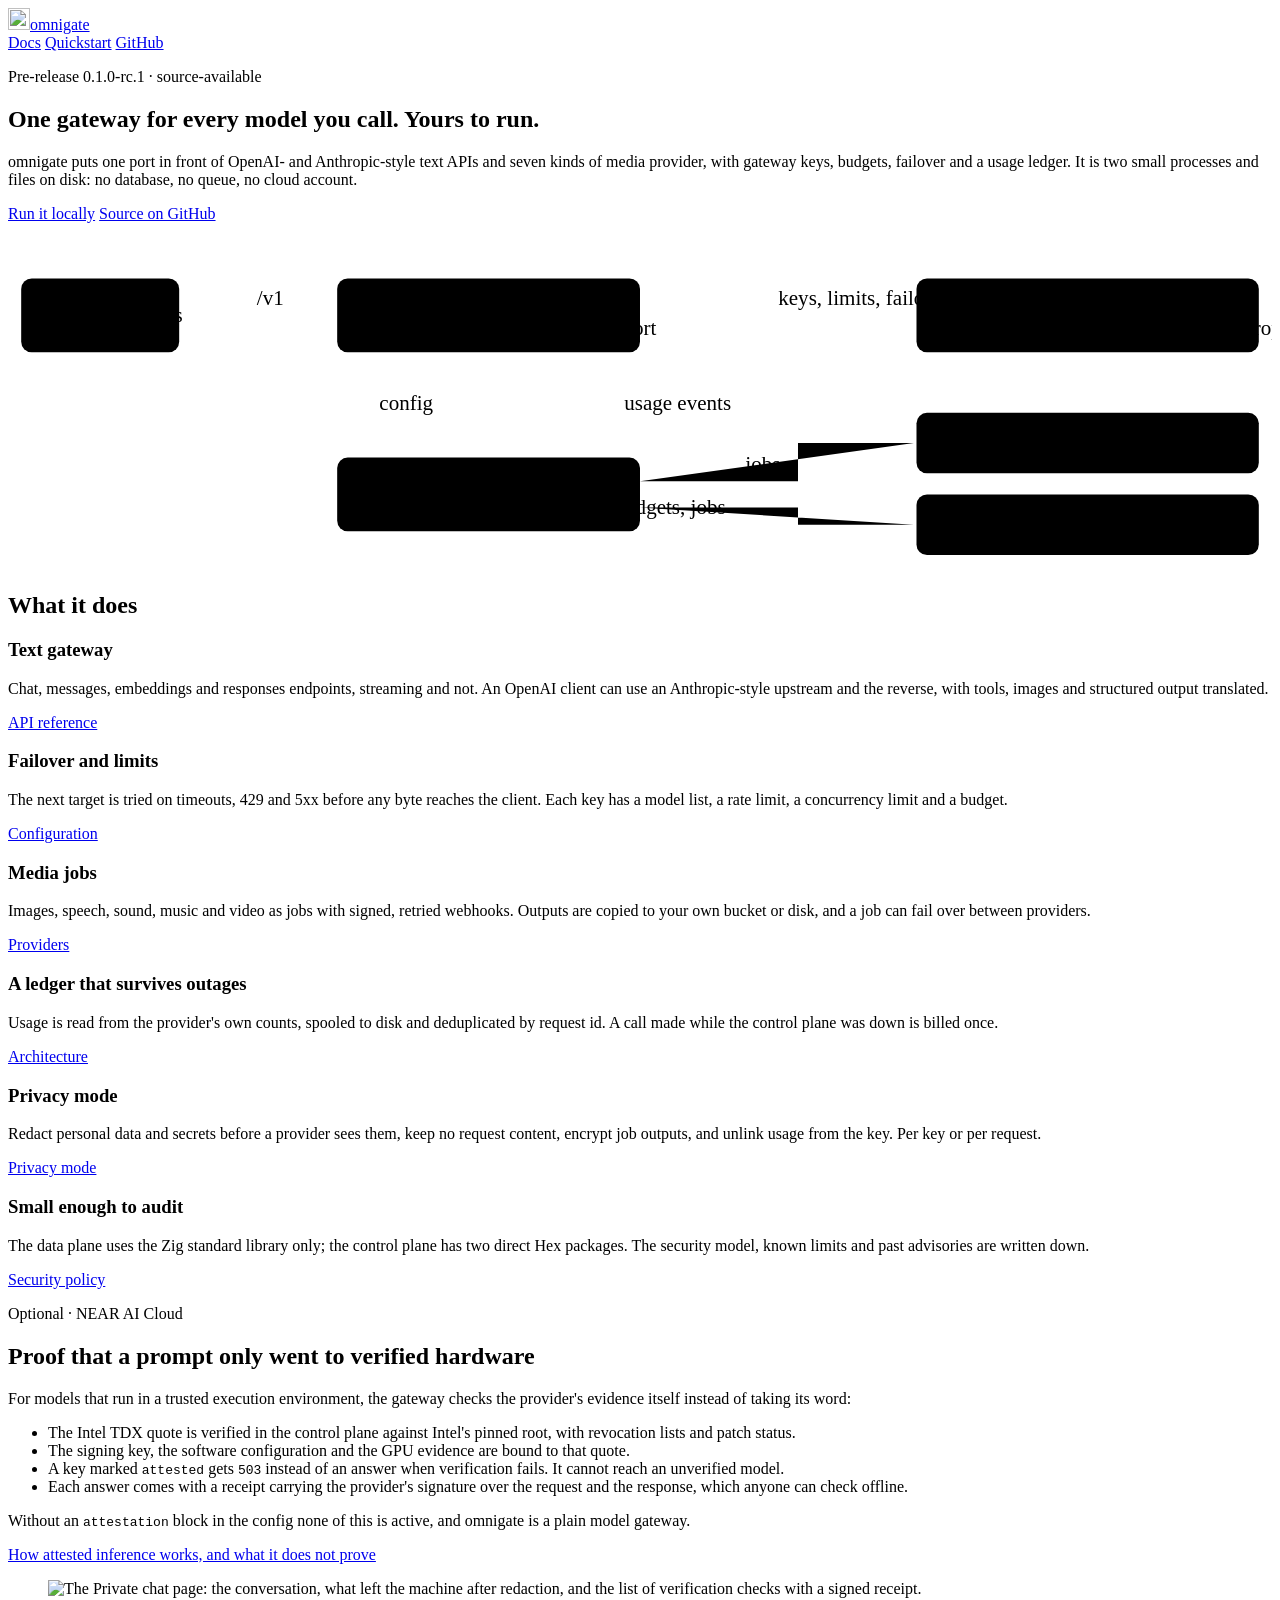
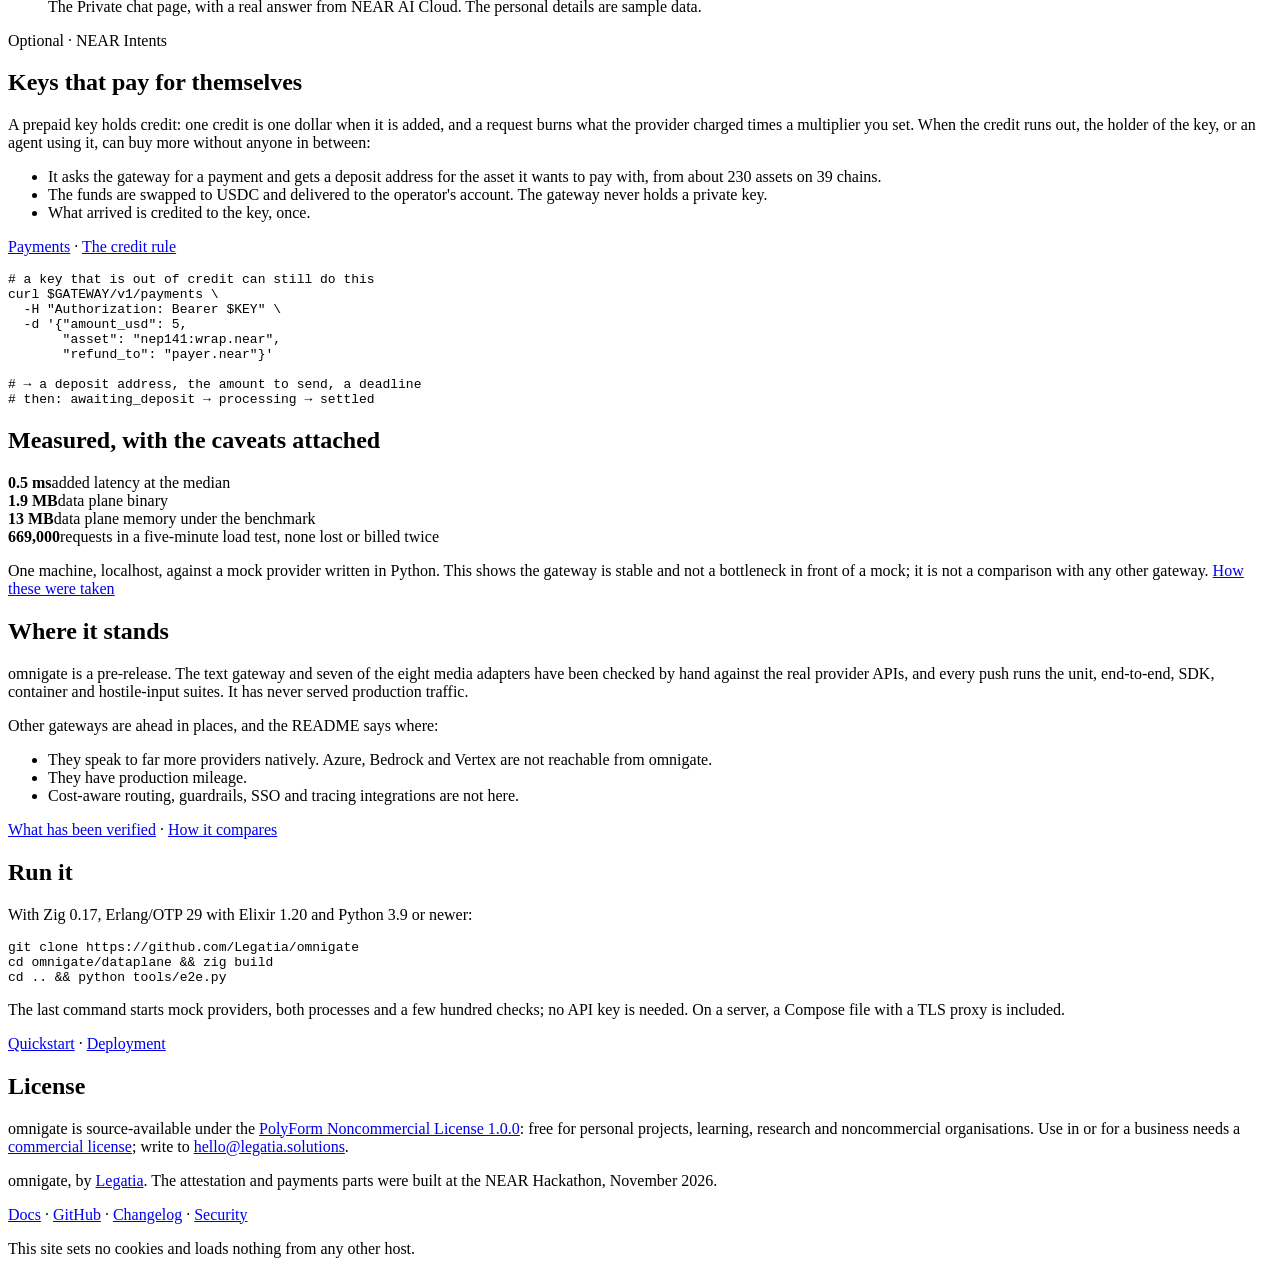
==== site/src/index.html @ c45d461e "A static site: landing page plus the documentation site/build.py renders the Markdown in docs/ to st" ====
<!doctype html>
<html lang="en">
<head>
<meta charset="utf-8">
<meta name="viewport" content="width=device-width, initial-scale=1">
<title>omnigate · a self-hosted AI gateway</title>
<meta name="description" content="A self-hostable AI gateway in two small processes: one port for OpenAI- and Anthropic-style APIs and media jobs, with keys, budgets, failover and a usage ledger. Optional attested private inference and crypto top-ups.">
<meta property="og:title" content="omnigate · a self-hosted AI gateway">
<meta property="og:description" content="One port for text and media models, with keys, budgets, failover and a usage ledger. Optional: proof that a prompt only went to verified hardware.">
<meta property="og:type" content="website">
<link rel="icon" href="/assets/icon.svg" type="image/svg+xml">
<link rel="stylesheet" href="/assets/style.css">
</head>
<body class="landing">
<header class="top">
  <div class="bar">
    <a class="brand" href="/"><img src="/assets/icon.svg" alt="" width="22" height="22">omnigate</a>
    <nav>
      <a href="/docs/">Docs</a>
      <a href="/docs/quickstart/">Quickstart</a>
      <a href="https://github.com/Legatia/omnigate">GitHub</a>
    </nav>
  </div>
</header>

<main>
<section class="hero wrap">
  <p class="pill">Pre-release 0.1.0-rc.1 · source-available</p>
  <h1>One gateway for every model you call. Yours to run.</h1>
  <p class="lead">omnigate puts one port in front of OpenAI- and Anthropic-style text APIs and seven kinds of media provider, with gateway keys, budgets, failover and a usage ledger. It is two small processes and files on disk: no database, no queue, no cloud account.</p>
  <p class="actions">
    <a class="button primary" href="/docs/quickstart/">Run it locally</a>
    <a class="button" href="https://github.com/Legatia/omnigate">Source on GitHub</a>
  </p>
<svg class="diagram" viewBox="0 0 960 250" role="img" aria-label="Applications call the data plane, which calls the text providers. The control plane gives it configuration, receives usage events, runs media jobs and stores their outputs.">
    <defs><marker id="arrow" viewBox="0 0 10 10" refX="9" refY="5" markerWidth="7" markerHeight="7" orient="auto-start-reverse"><path d="M0 0 10 5 0 10z" class="head"/></marker></defs>
    <g class="box"><rect x="10" y="30" width="120" height="56" rx="8"/><rect x="250" y="30" width="230" height="56" rx="8" class="own"/><rect x="250" y="166" width="230" height="56" rx="8" class="own"/><rect x="690" y="30" width="260" height="56" rx="8"/><rect x="690" y="132" width="260" height="46" rx="8"/><rect x="690" y="194" width="260" height="46" rx="8"/></g>
    <g class="wire"><path d="M130 58H248"/><path d="M480 58H688"/><path d="M320 164V88"/><path d="M410 88V164"/><path d="M480 184H600V155H688"/><path d="M480 204H600V217H688"/></g>
    <g class="name"><text x="70" y="63">your apps</text><text x="365" y="55">data plane</text><text x="365" y="191">control plane</text><text x="820" y="55">text providers</text><text x="820" y="160">media providers</text><text x="820" y="222">your bucket or disk</text></g>
    <g class="sub"><text x="365" y="73">Zig · the public port</text><text x="365" y="209">Elixir · ledger, budgets, jobs</text><text x="820" y="73">OpenAI-style, Anthropic-style</text></g>
    <g class="tag"><text x="189" y="50">/v1</text><text x="282" y="130">config</text><text x="468" y="130">usage events</text><text x="585" y="50">keys, limits, failover</text><text x="560" y="176">jobs</text></g>
  </svg>
</section>

<section class="wrap">
  <h2>What it does</h2>
  <div class="grid">
    <article>
      <h3>Text gateway</h3>
      <p>Chat, messages, embeddings and responses endpoints, streaming and not. An OpenAI client can use an Anthropic-style upstream and the reverse, with tools, images and structured output translated.</p>
      <a href="/docs/api/">API reference</a>
    </article>
    <article>
      <h3>Failover and limits</h3>
      <p>The next target is tried on timeouts, 429 and 5xx before any byte reaches the client. Each key has a model list, a rate limit, a concurrency limit and a budget.</p>
      <a href="/docs/configuration/">Configuration</a>
    </article>
    <article>
      <h3>Media jobs</h3>
      <p>Images, speech, sound, music and video as jobs with signed, retried webhooks. Outputs are copied to your own bucket or disk, and a job can fail over between providers.</p>
      <a href="/docs/providers/">Providers</a>
    </article>
    <article>
      <h3>A ledger that survives outages</h3>
      <p>Usage is read from the provider's own counts, spooled to disk and deduplicated by request id. A call made while the control plane was down is billed once.</p>
      <a href="/docs/architecture/">Architecture</a>
    </article>
    <article>
      <h3>Privacy mode</h3>
      <p>Redact personal data and secrets before a provider sees them, keep no request content, encrypt job outputs, and unlink usage from the key. Per key or per request.</p>
      <a href="/docs/privacy/">Privacy mode</a>
    </article>
    <article>
      <h3>Small enough to audit</h3>
      <p>The data plane uses the Zig standard library only; the control plane has two direct Hex packages. The security model, known limits and past advisories are written down.</p>
      <a href="https://github.com/Legatia/omnigate/blob/main/SECURITY.md">Security policy</a>
    </article>
  </div>
</section>

<section class="wrap split">
  <div>
    <p class="kicker">Optional · NEAR AI Cloud</p>
    <h2>Proof that a prompt only went to verified hardware</h2>
    <p>For models that run in a trusted execution environment, the gateway checks the provider's evidence itself instead of taking its word:</p>
    <ul class="checks">
      <li>The Intel TDX quote is verified in the control plane against Intel's pinned root, with revocation lists and patch status.</li>
      <li>The signing key, the software configuration and the GPU evidence are bound to that quote.</li>
      <li>A key marked <code>attested</code> gets <code>503</code> instead of an answer when verification fails. It cannot reach an unverified model.</li>
      <li>Each answer comes with a receipt carrying the provider's signature over the request and the response, which anyone can check offline.</li>
    </ul>
    <p>Without an <code>attestation</code> block in the config none of this is active, and omnigate is a plain model gateway.</p>
    <p><a class="more" href="/docs/attestation/">How attested inference works, and what it does not prove</a></p>
  </div>
  <figure>
    <img src="/assets/private-chat.jpg" alt="The Private chat page: the conversation, what left the machine after redaction, and the list of verification checks with a signed receipt." width="800" height="450" loading="lazy">
    <figcaption>The Private chat page, with a real answer from NEAR AI Cloud. The personal details are sample data.</figcaption>
  </figure>
</section>

<section class="wrap split">
  <div>
    <p class="kicker">Optional · NEAR Intents</p>
    <h2>Keys that pay for themselves</h2>
    <p>A prepaid key holds credit: one credit is one dollar when it is added, and a request burns what the provider charged times a multiplier you set. When the credit runs out, the holder of the key, or an agent using it, can buy more without anyone in between:</p>
    <ul class="checks">
      <li>It asks the gateway for a payment and gets a deposit address for the asset it wants to pay with, from about 230 assets on 39 chains.</li>
      <li>The funds are swapped to USDC and delivered to the operator's account. The gateway never holds a private key.</li>
      <li>What arrived is credited to the key, once.</li>
    </ul>
    <p><a class="more" href="/docs/payments/">Payments</a> · <a class="more" href="/docs/credits/">The credit rule</a></p>
  </div>
<pre class="hl sample"><code><span class="c"># a key that is out of credit can still do this</span>
curl $GATEWAY/v1/payments \
  -H "Authorization: Bearer $KEY" \
  -d '{"amount_usd": 5,
       "asset": "nep141:wrap.near",
       "refund_to": "payer.near"}'

<span class="c"># → a deposit address, the amount to send, a deadline</span>
<span class="c"># then: awaiting_deposit → processing → settled</span></code></pre>
</section>

<section class="wrap">
  <h2>Measured, with the caveats attached</h2>
  <div class="figures">
    <div><strong>0.5 ms</strong><span>added latency at the median</span></div>
    <div><strong>1.9 MB</strong><span>data plane binary</span></div>
    <div><strong>13 MB</strong><span>data plane memory under the benchmark</span></div>
    <div><strong>669,000</strong><span>requests in a five-minute load test, none lost or billed twice</span></div>
  </div>
  <p class="note">One machine, localhost, against a mock provider written in Python. This shows the gateway is stable and not a bottleneck in front of a mock; it is not a comparison with any other gateway. <a href="https://github.com/Legatia/omnigate#measurements">How these were taken</a></p>
</section>

<section class="wrap split even">
  <div>
    <h2>Where it stands</h2>
    <p>omnigate is a pre-release. The text gateway and seven of the eight media adapters have been checked by hand against the real provider APIs, and every push runs the unit, end-to-end, SDK, container and hostile-input suites. It has never served production traffic.</p>
    <p>Other gateways are ahead in places, and the README says where:</p>
    <ul>
      <li>They speak to far more providers natively. Azure, Bedrock and Vertex are not reachable from omnigate.</li>
      <li>They have production mileage.</li>
      <li>Cost-aware routing, guardrails, SSO and tracing integrations are not here.</li>
    </ul>
    <p><a class="more" href="https://github.com/Legatia/omnigate#what-has-been-verified">What has been verified</a> · <a class="more" href="https://github.com/Legatia/omnigate#how-it-compares">How it compares</a></p>
  </div>
  <div>
    <h2>Run it</h2>
    <p>With Zig 0.17, Erlang/OTP 29 with Elixir 1.20 and Python 3.9 or newer:</p>
<pre class="hl"><code>git clone https://github.com/Legatia/omnigate
cd omnigate/dataplane &amp;&amp; zig build
cd .. &amp;&amp; python tools/e2e.py</code></pre>
    <p>The last command starts mock providers, both processes and a few hundred checks; no API key is needed. On a server, a Compose file with a TLS proxy is included.</p>
    <p><a class="more" href="/docs/quickstart/">Quickstart</a> · <a class="more" href="/docs/deployment/">Deployment</a></p>
  </div>
</section>

<section class="wrap license">
  <h2>License</h2>
  <p>omnigate is source-available under the <a href="https://github.com/Legatia/omnigate/blob/main/LICENSE">PolyForm Noncommercial License 1.0.0</a>: free for personal projects, learning, research and noncommercial organisations. Use in or for a business needs a <a href="https://github.com/Legatia/omnigate/blob/main/COMMERCIAL.md">commercial license</a>; write to <a href="mailto:hello@legatia.solutions">hello@legatia.solutions</a>.</p>
</section>
</main>

<footer class="wrap">
  <p>omnigate, by <a href="https://legatia.solutions">Legatia</a>. The attestation and payments parts were built at the NEAR Hackathon, November 2026.</p>
  <p><a href="/docs/">Docs</a> · <a href="https://github.com/Legatia/omnigate">GitHub</a> · <a href="https://github.com/Legatia/omnigate/blob/main/CHANGELOG.md">Changelog</a> · <a href="https://github.com/Legatia/omnigate/blob/main/SECURITY.md">Security</a></p>
  <p class="quiet">This site sets no cookies and loads nothing from any other host.</p>
</footer>
</body>
</html>
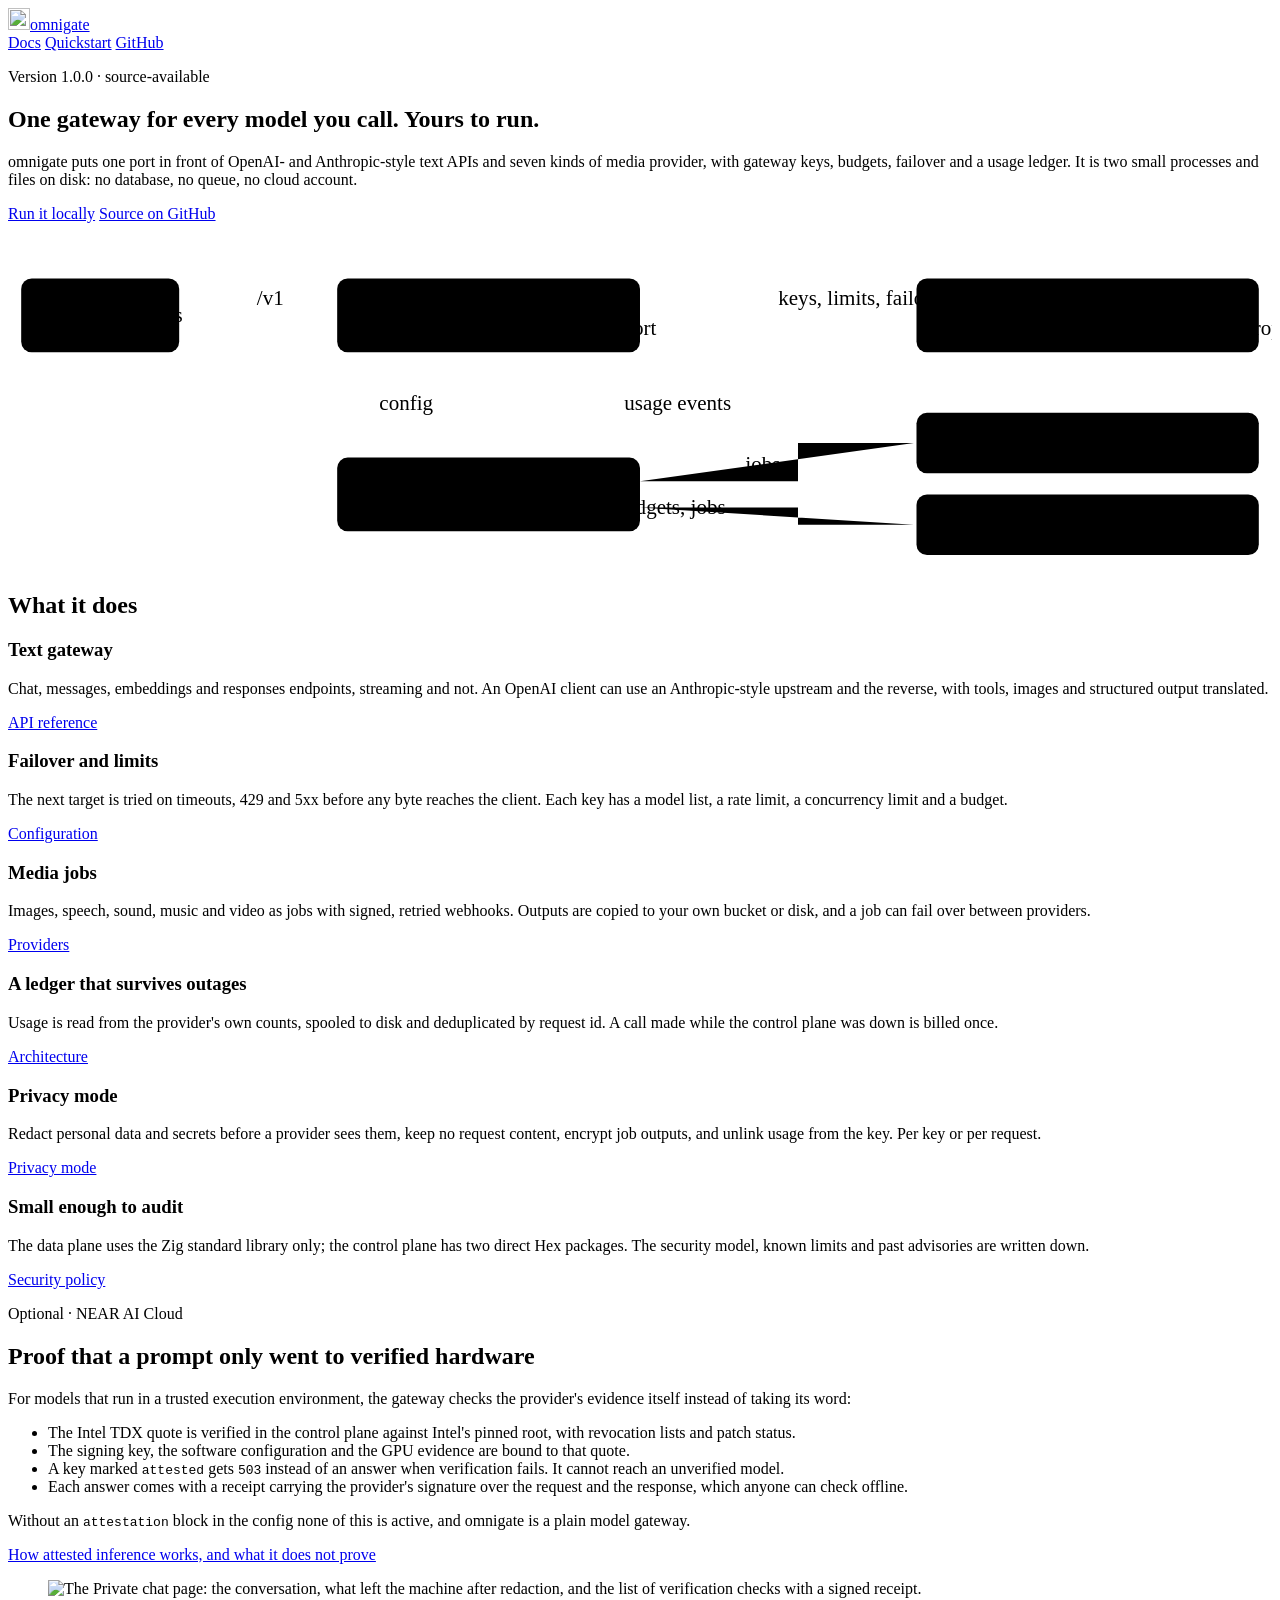
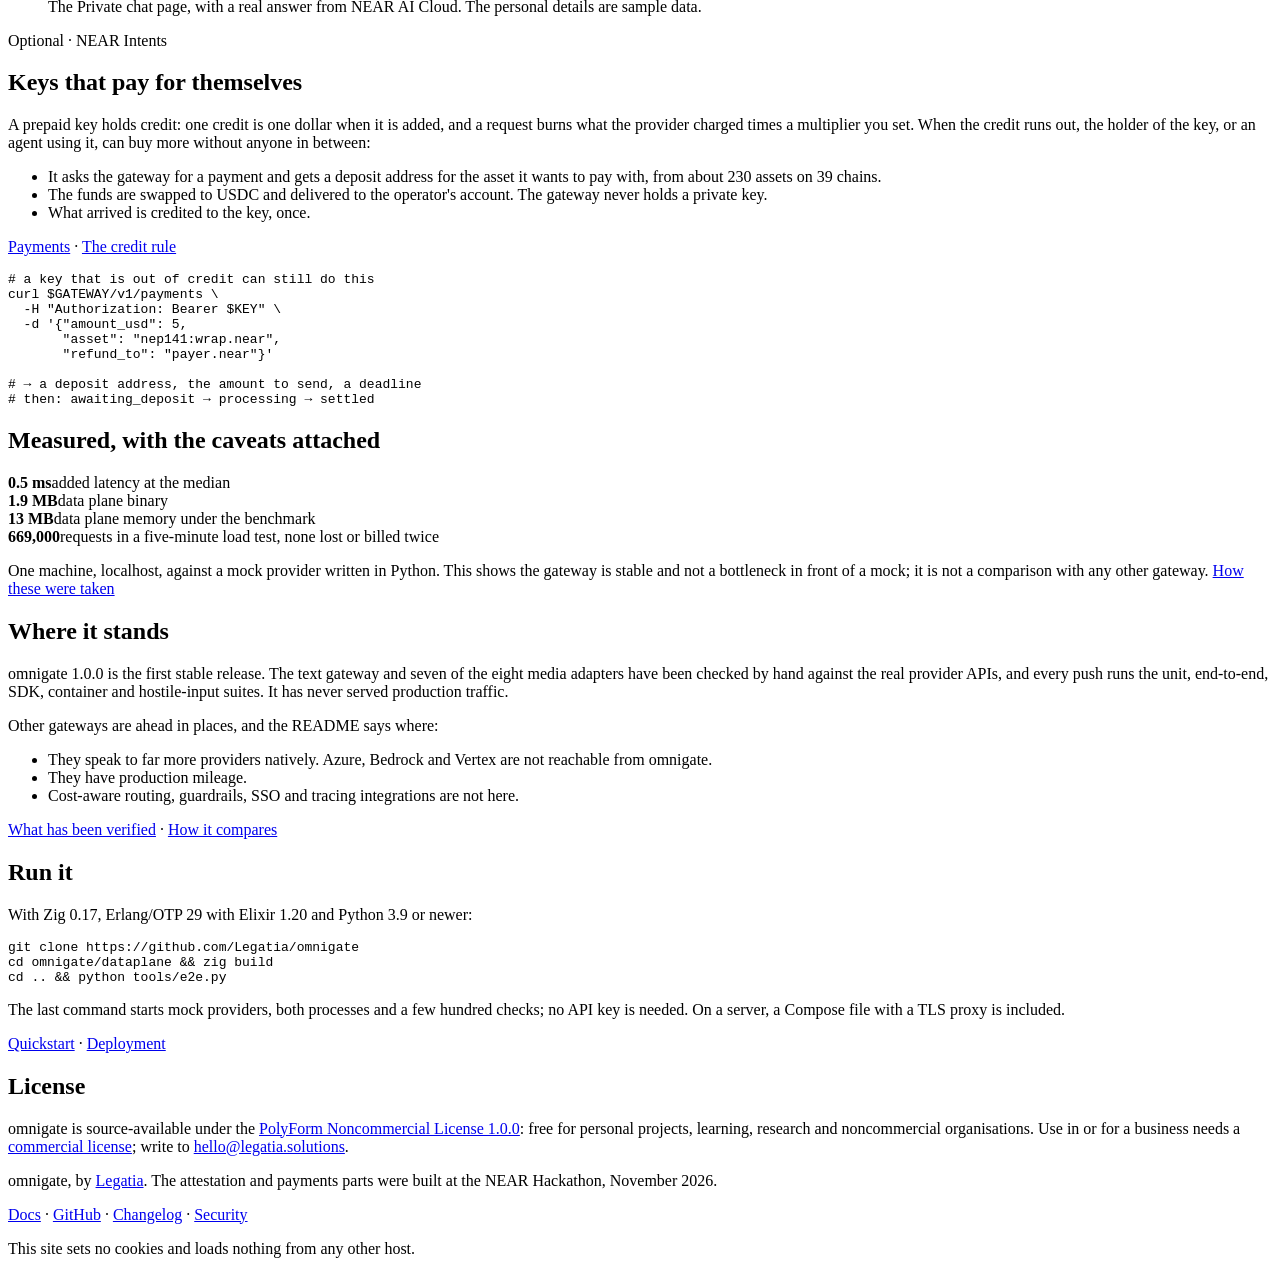
==== commit d7705df6: "Release 1.0.0 Set the version to 1.0.0 in control/mix.exs and dataplane/build.zig.zon, name the chan" ====
--- a/site/src/index.html
+++ b/site/src/index.html
@@ -25,7 +25,7 @@
 
 <main>
 <section class="hero wrap">
-  <p class="pill">Pre-release 0.1.0-rc.1 · source-available</p>
+  <p class="pill">Version 1.0.0 · source-available</p>
   <h1>One gateway for every model you call. Yours to run.</h1>
   <p class="lead">omnigate puts one port in front of OpenAI- and Anthropic-style text APIs and seven kinds of media provider, with gateway keys, budgets, failover and a usage ledger. It is two small processes and files on disk: no database, no queue, no cloud account.</p>
   <p class="actions">
@@ -135,7 +135,7 @@
 <section class="wrap split even">
   <div>
     <h2>Where it stands</h2>
-    <p>omnigate is a pre-release. The text gateway and seven of the eight media adapters have been checked by hand against the real provider APIs, and every push runs the unit, end-to-end, SDK, container and hostile-input suites. It has never served production traffic.</p>
+    <p>omnigate 1.0.0 is the first stable release. The text gateway and seven of the eight media adapters have been checked by hand against the real provider APIs, and every push runs the unit, end-to-end, SDK, container and hostile-input suites. It has never served production traffic.</p>
     <p>Other gateways are ahead in places, and the README says where:</p>
     <ul>
       <li>They speak to far more providers natively. Azure, Bedrock and Vertex are not reachable from omnigate.</li>
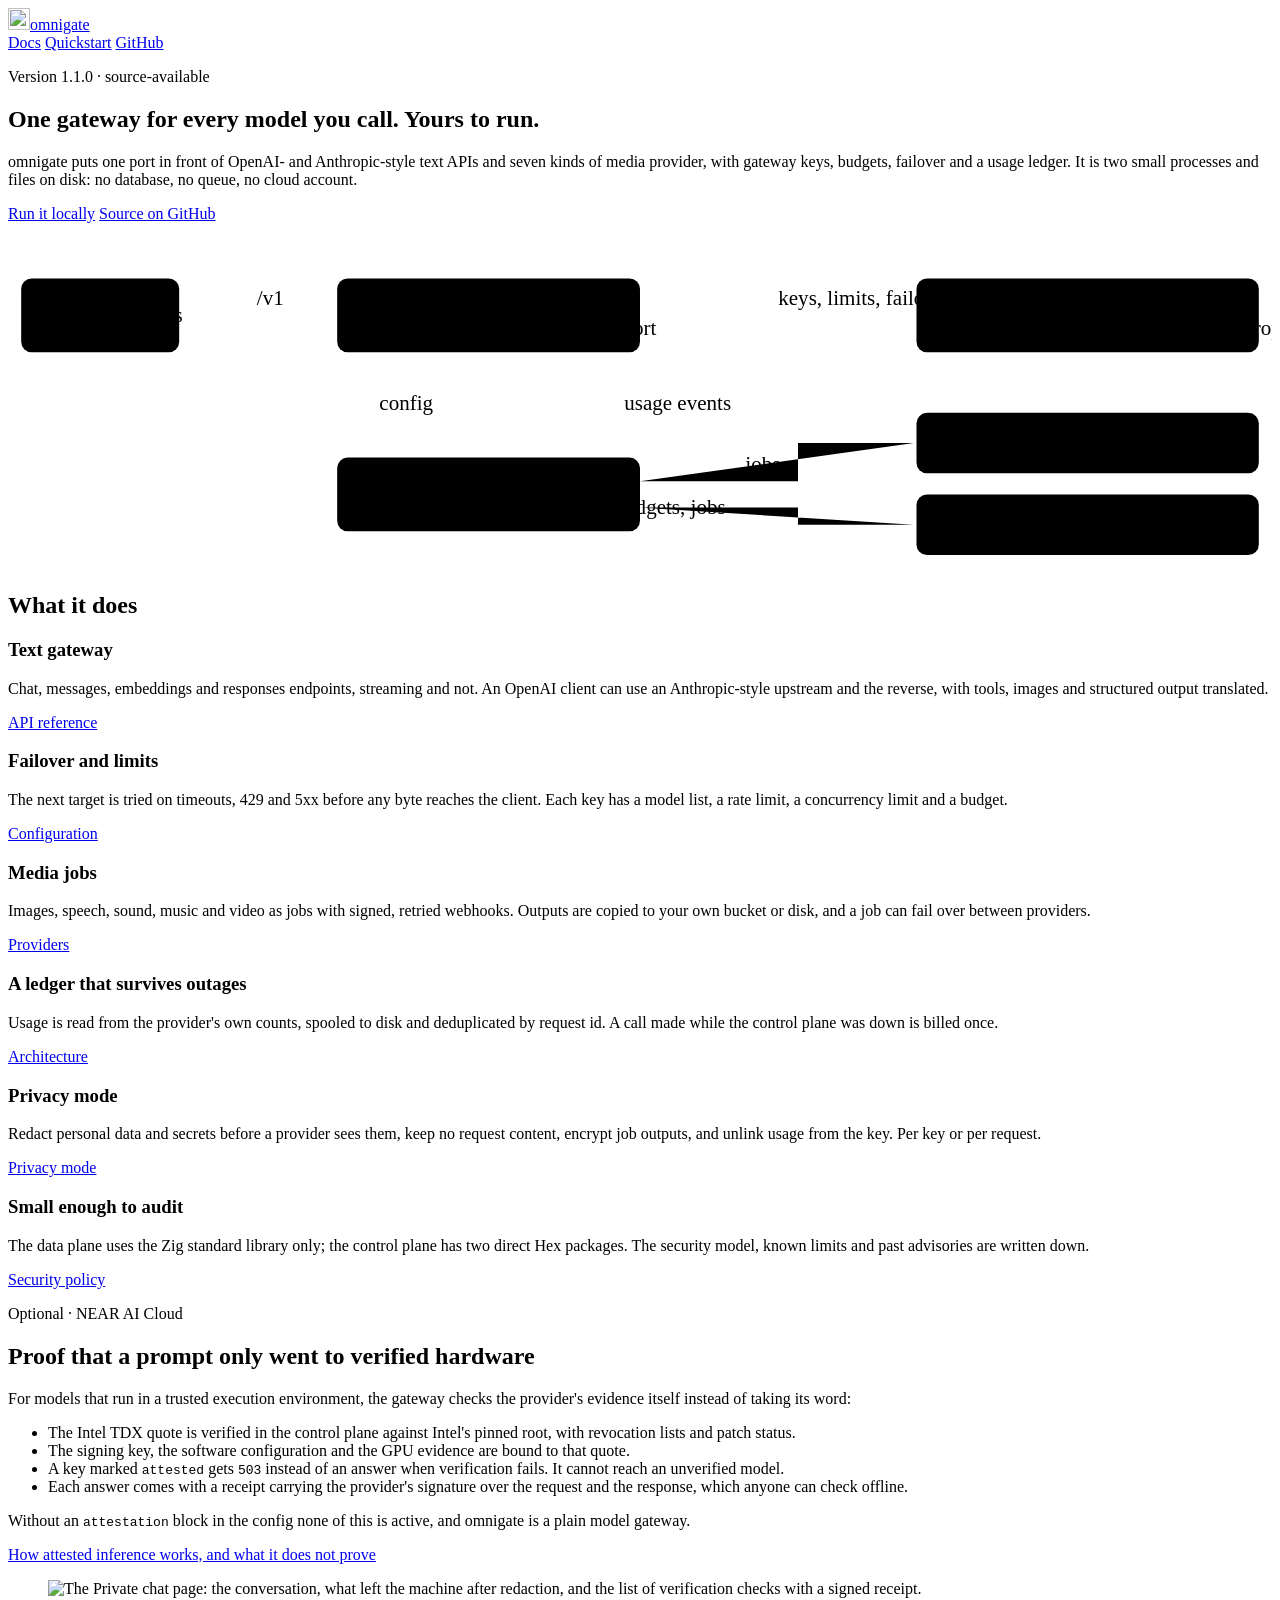
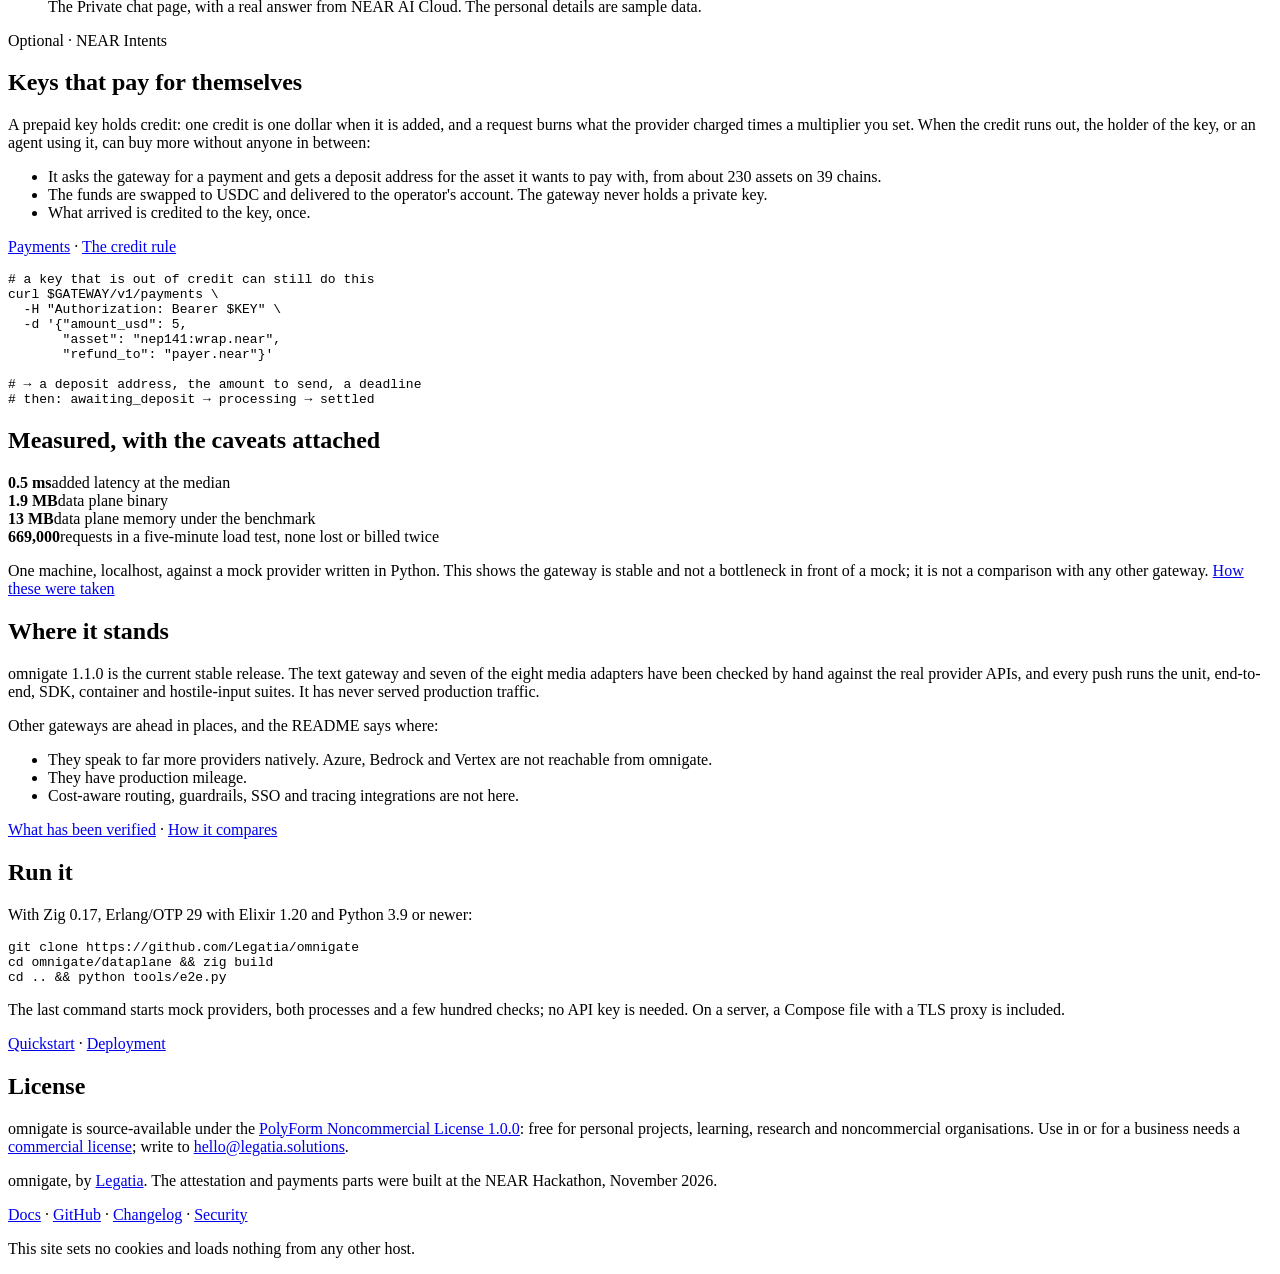
==== commit 4a13f52a: "Release 1.1.0 The shared rate limit between data planes, the notes from running the published 1.0.0 " ====
--- a/site/src/index.html
+++ b/site/src/index.html
@@ -25,7 +25,7 @@
 
 <main>
 <section class="hero wrap">
-  <p class="pill">Version 1.0.0 · source-available</p>
+  <p class="pill">Version 1.1.0 · source-available</p>
   <h1>One gateway for every model you call. Yours to run.</h1>
   <p class="lead">omnigate puts one port in front of OpenAI- and Anthropic-style text APIs and seven kinds of media provider, with gateway keys, budgets, failover and a usage ledger. It is two small processes and files on disk: no database, no queue, no cloud account.</p>
   <p class="actions">
@@ -135,7 +135,7 @@
 <section class="wrap split even">
   <div>
     <h2>Where it stands</h2>
-    <p>omnigate 1.0.0 is the first stable release. The text gateway and seven of the eight media adapters have been checked by hand against the real provider APIs, and every push runs the unit, end-to-end, SDK, container and hostile-input suites. It has never served production traffic.</p>
+    <p>omnigate 1.1.0 is the current stable release. The text gateway and seven of the eight media adapters have been checked by hand against the real provider APIs, and every push runs the unit, end-to-end, SDK, container and hostile-input suites. It has never served production traffic.</p>
     <p>Other gateways are ahead in places, and the README says where:</p>
     <ul>
       <li>They speak to far more providers natively. Azure, Bedrock and Vertex are not reachable from omnigate.</li>
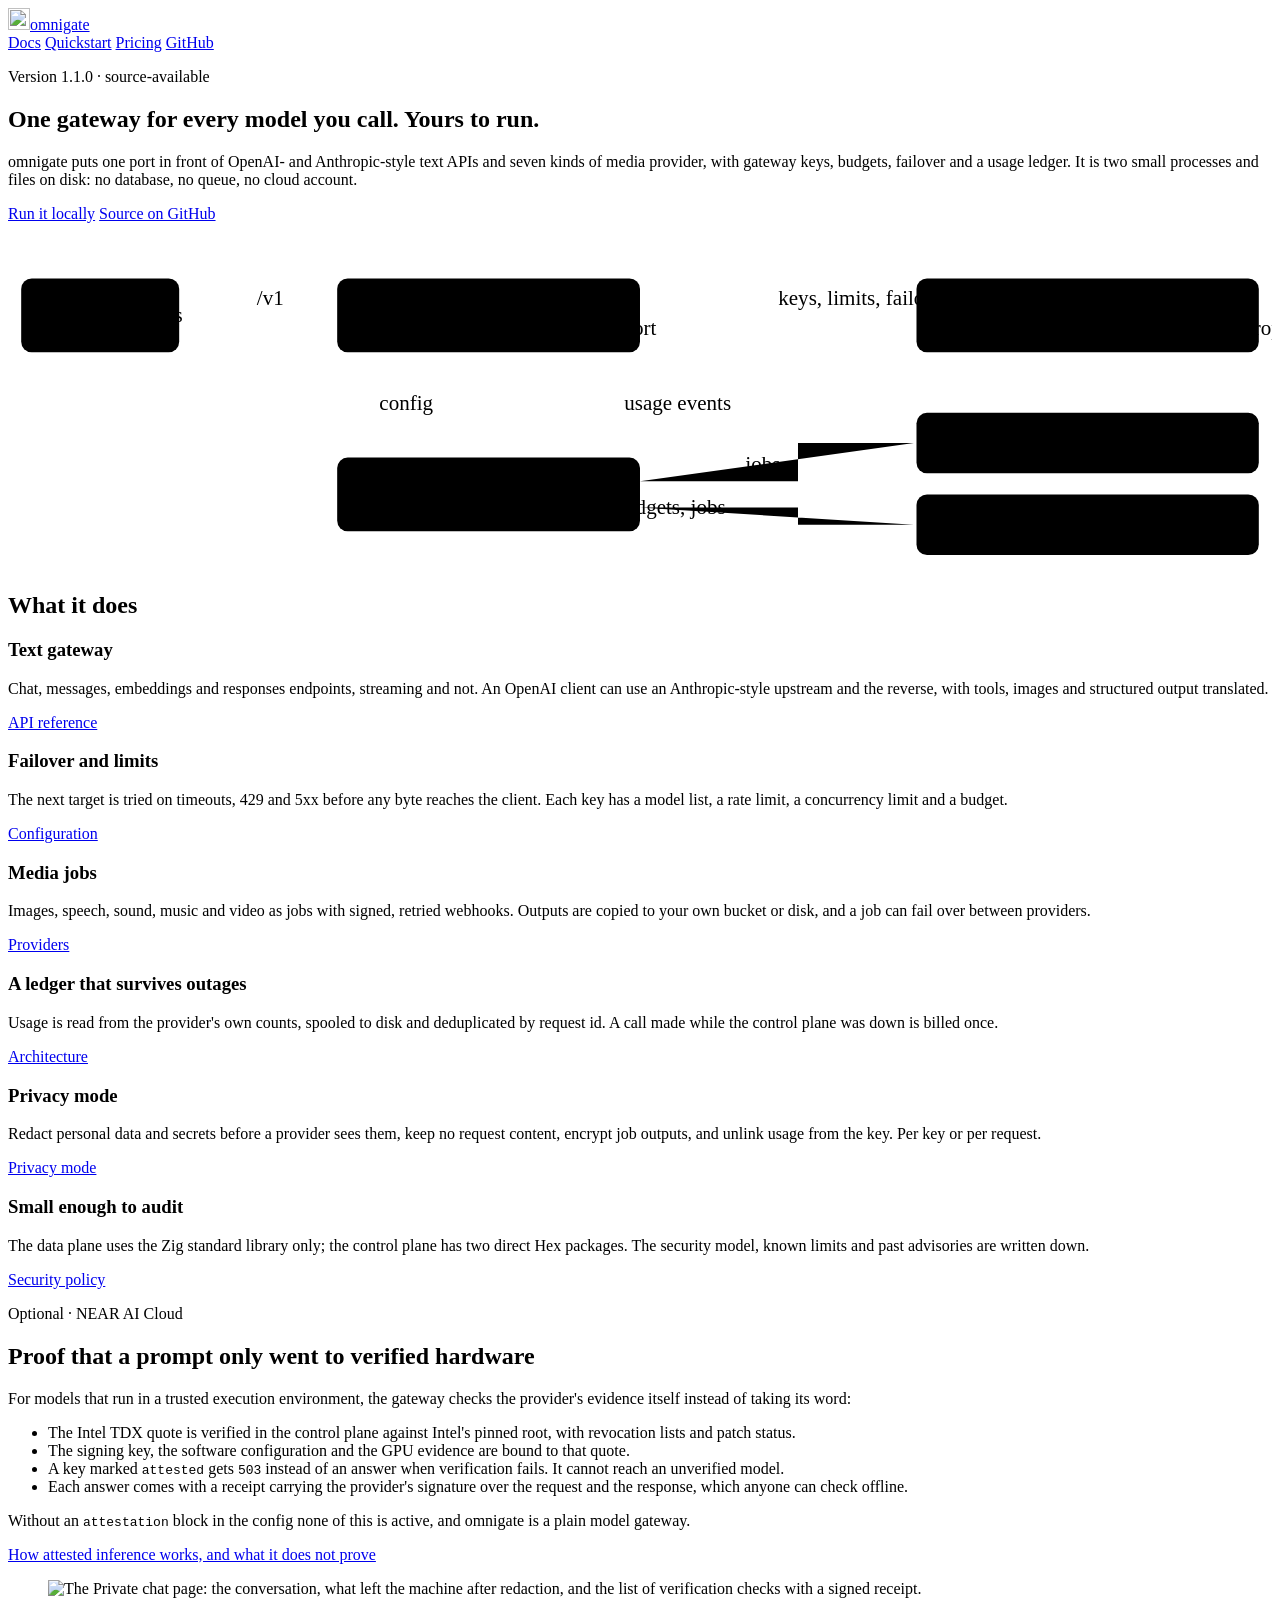
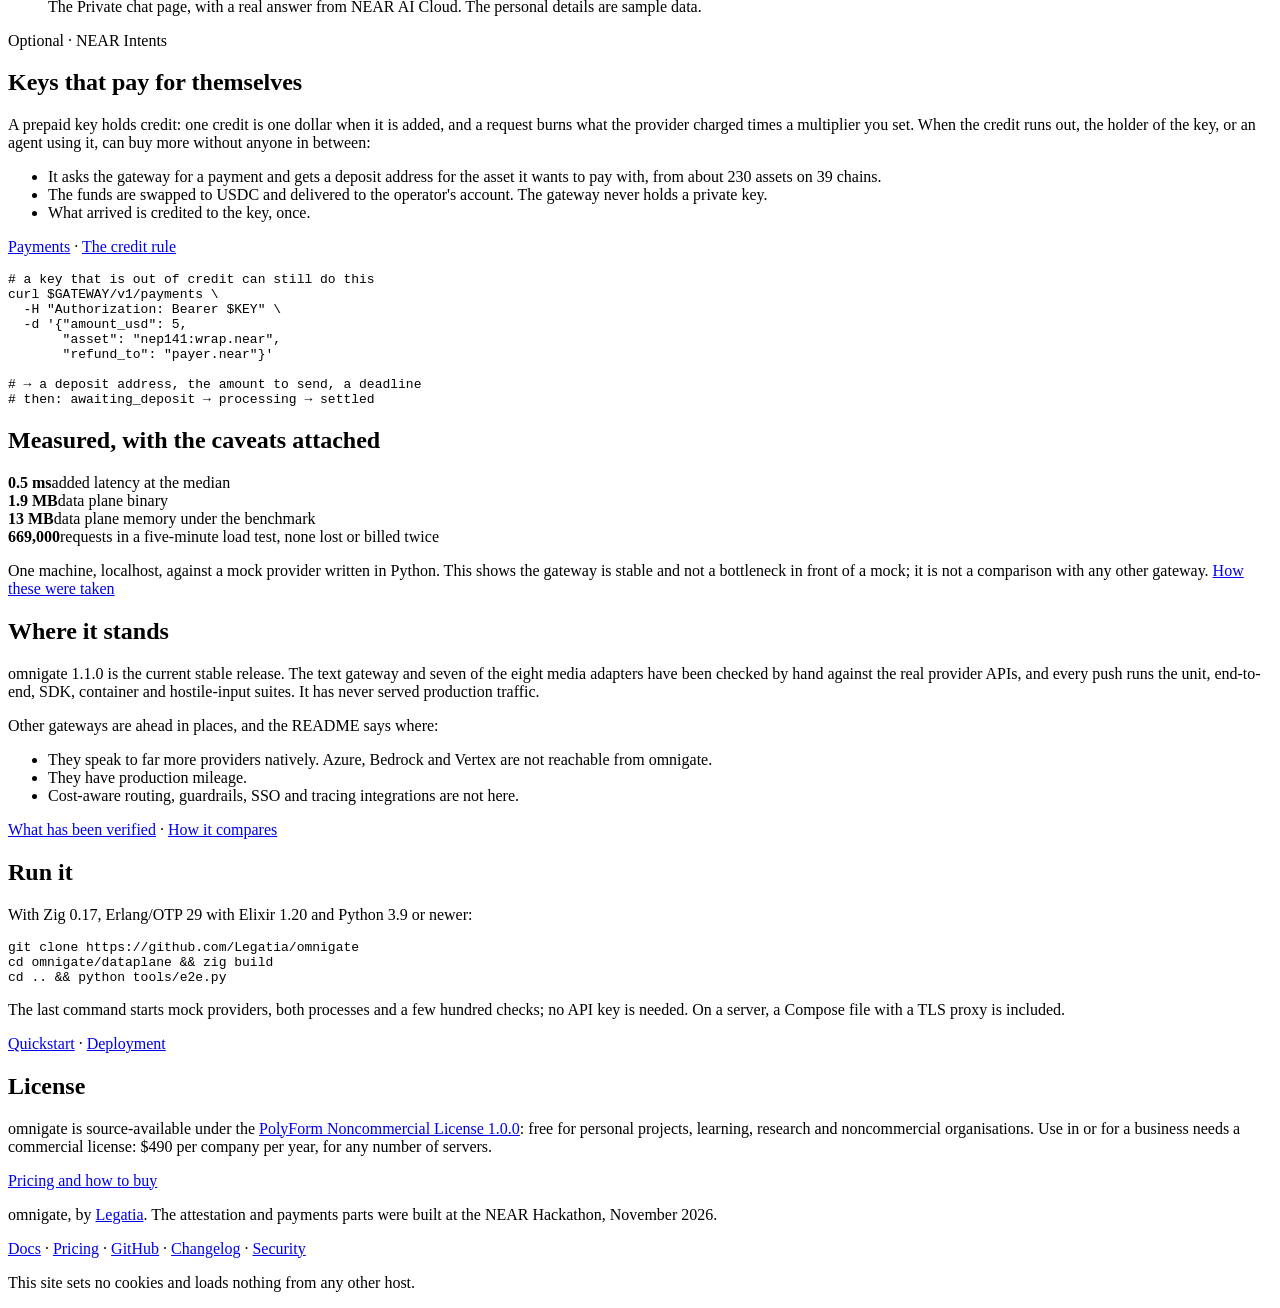
==== commit 998e2021: "A price and a way to buy: $490 per company per year COMMERCIAL.md and a new /pricing/ page on the si" ====
--- a/site/src/index.html
+++ b/site/src/index.html
@@ -18,6 +18,7 @@
     <nav>
       <a href="/docs/">Docs</a>
       <a href="/docs/quickstart/">Quickstart</a>
+      <a href="/pricing/">Pricing</a>
       <a href="https://github.com/Legatia/omnigate">GitHub</a>
     </nav>
   </div>
@@ -157,13 +158,14 @@
 
 <section class="wrap license">
   <h2>License</h2>
-  <p>omnigate is source-available under the <a href="https://github.com/Legatia/omnigate/blob/main/LICENSE">PolyForm Noncommercial License 1.0.0</a>: free for personal projects, learning, research and noncommercial organisations. Use in or for a business needs a <a href="https://github.com/Legatia/omnigate/blob/main/COMMERCIAL.md">commercial license</a>; write to <a href="mailto:hello@legatia.solutions">hello@legatia.solutions</a>.</p>
+  <p>omnigate is source-available under the <a href="https://github.com/Legatia/omnigate/blob/main/LICENSE">PolyForm Noncommercial License 1.0.0</a>: free for personal projects, learning, research and noncommercial organisations. Use in or for a business needs a commercial license: $490 per company per year, for any number of servers.</p>
+  <p><a class="more" href="/pricing/">Pricing and how to buy</a></p>
 </section>
 </main>
 
 <footer class="wrap">
   <p>omnigate, by <a href="https://legatia.solutions">Legatia</a>. The attestation and payments parts were built at the NEAR Hackathon, November 2026.</p>
-  <p><a href="/docs/">Docs</a> · <a href="https://github.com/Legatia/omnigate">GitHub</a> · <a href="https://github.com/Legatia/omnigate/blob/main/CHANGELOG.md">Changelog</a> · <a href="https://github.com/Legatia/omnigate/blob/main/SECURITY.md">Security</a></p>
+  <p><a href="/docs/">Docs</a> · <a href="/pricing/">Pricing</a> · <a href="https://github.com/Legatia/omnigate">GitHub</a> · <a href="https://github.com/Legatia/omnigate/blob/main/CHANGELOG.md">Changelog</a> · <a href="https://github.com/Legatia/omnigate/blob/main/SECURITY.md">Security</a></p>
   <p class="quiet">This site sets no cookies and loads nothing from any other host.</p>
 </footer>
 </body>
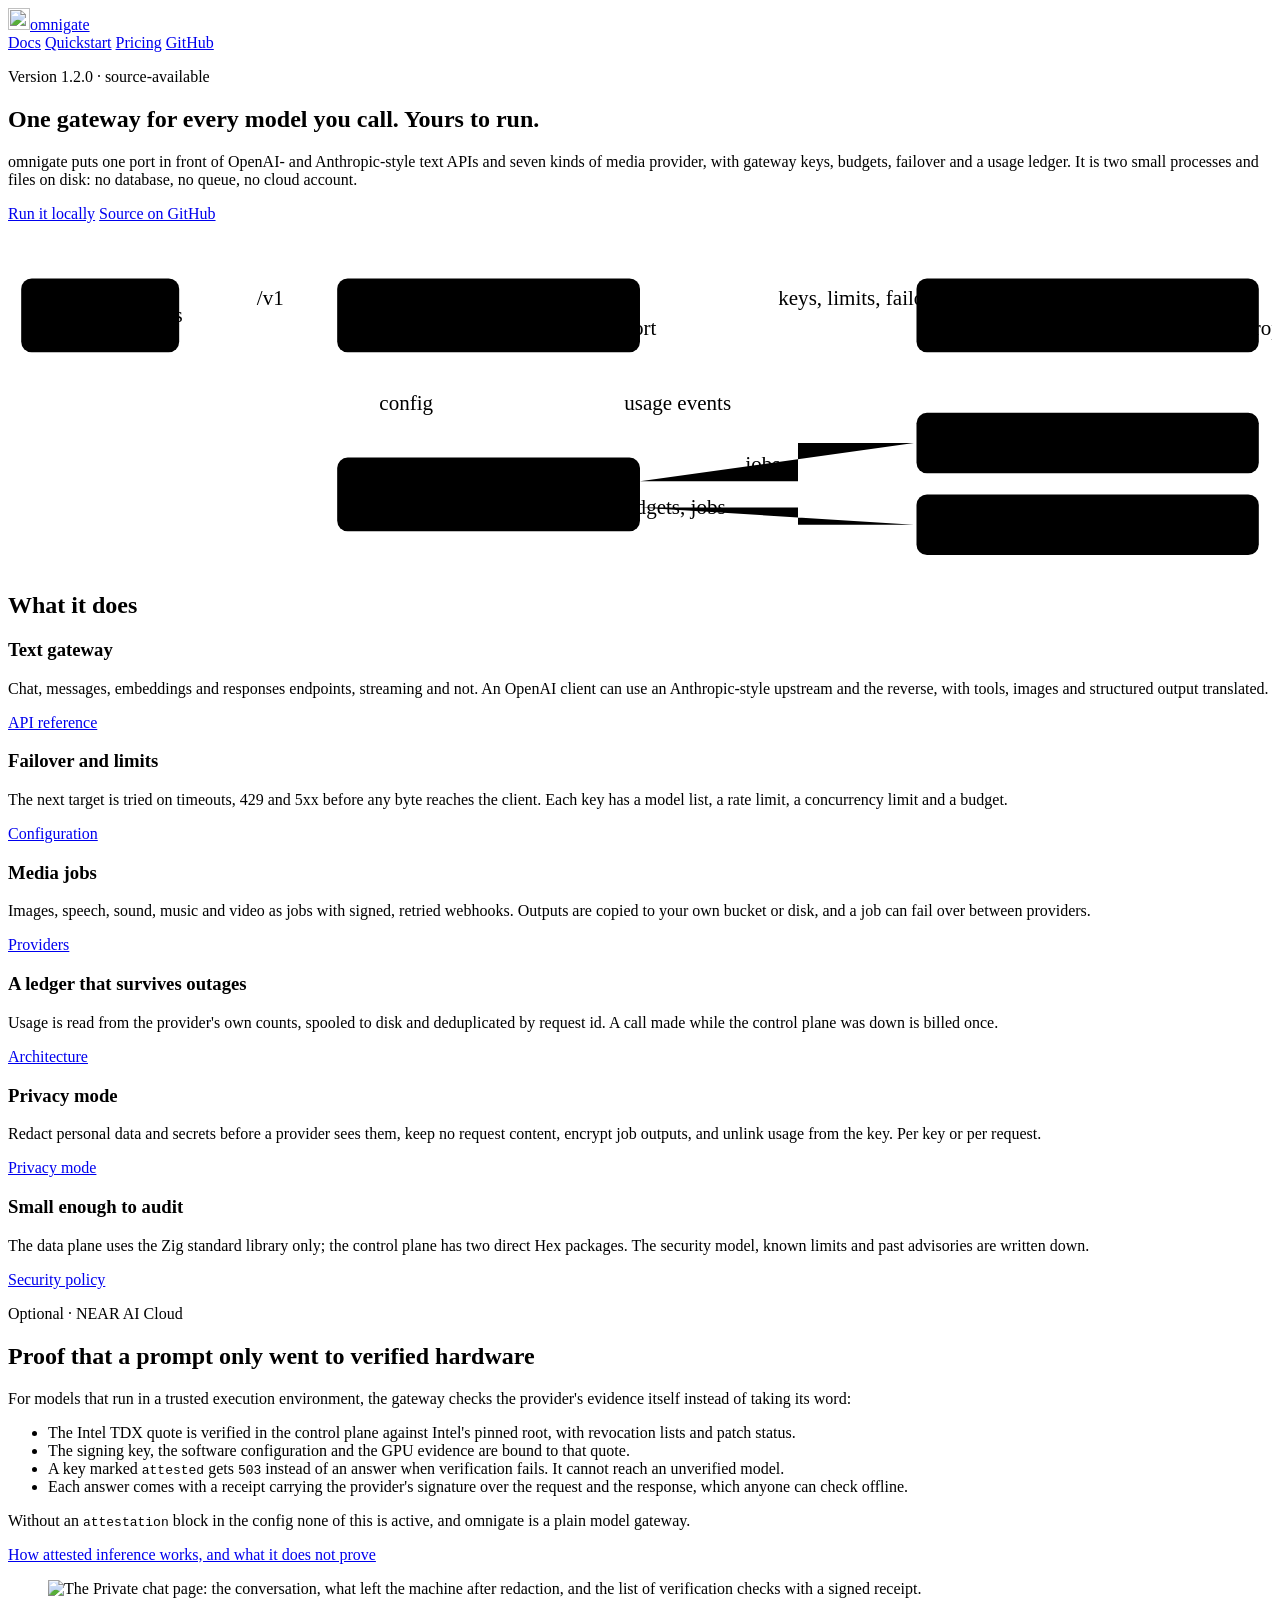
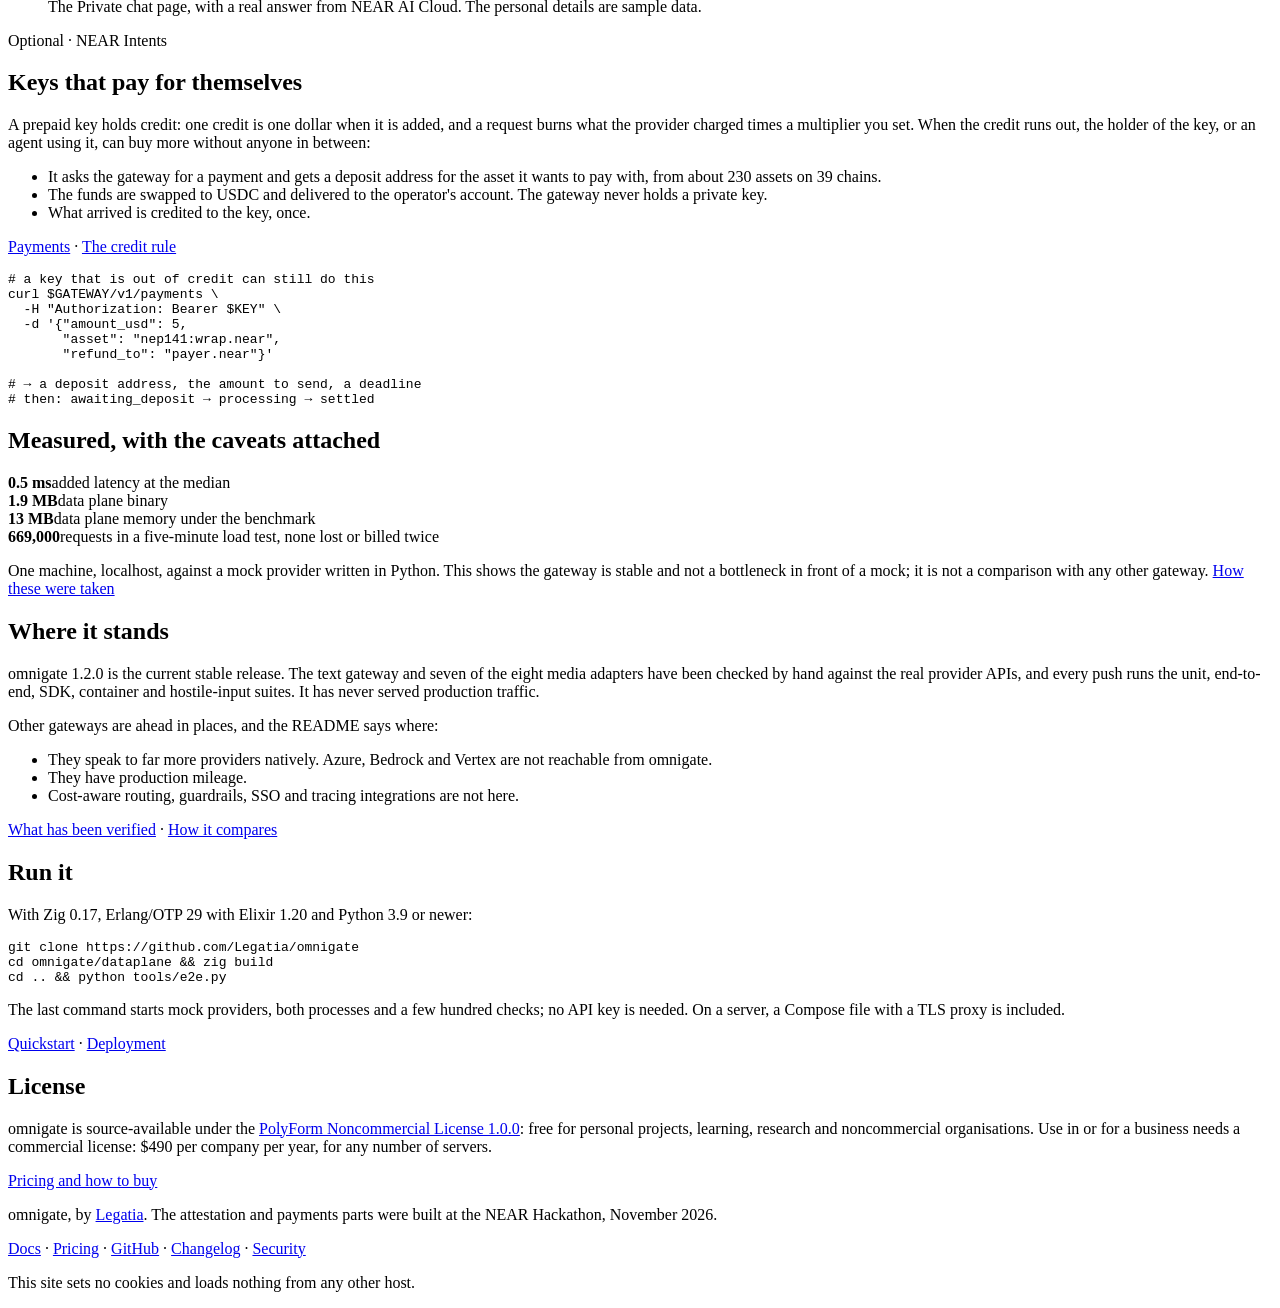
==== commit cd5b4068: "Release 1.2.0 A second payment provider (USDC on Solana, straight to the operator's wallet) and a si" ====
--- a/site/src/index.html
+++ b/site/src/index.html
@@ -26,7 +26,7 @@
 
 <main>
 <section class="hero wrap">
-  <p class="pill">Version 1.1.0 · source-available</p>
+  <p class="pill">Version 1.2.0 · source-available</p>
   <h1>One gateway for every model you call. Yours to run.</h1>
   <p class="lead">omnigate puts one port in front of OpenAI- and Anthropic-style text APIs and seven kinds of media provider, with gateway keys, budgets, failover and a usage ledger. It is two small processes and files on disk: no database, no queue, no cloud account.</p>
   <p class="actions">
@@ -136,7 +136,7 @@
 <section class="wrap split even">
   <div>
     <h2>Where it stands</h2>
-    <p>omnigate 1.1.0 is the current stable release. The text gateway and seven of the eight media adapters have been checked by hand against the real provider APIs, and every push runs the unit, end-to-end, SDK, container and hostile-input suites. It has never served production traffic.</p>
+    <p>omnigate 1.2.0 is the current stable release. The text gateway and seven of the eight media adapters have been checked by hand against the real provider APIs, and every push runs the unit, end-to-end, SDK, container and hostile-input suites. It has never served production traffic.</p>
     <p>Other gateways are ahead in places, and the README says where:</p>
     <ul>
       <li>They speak to far more providers natively. Azure, Bedrock and Vertex are not reachable from omnigate.</li>
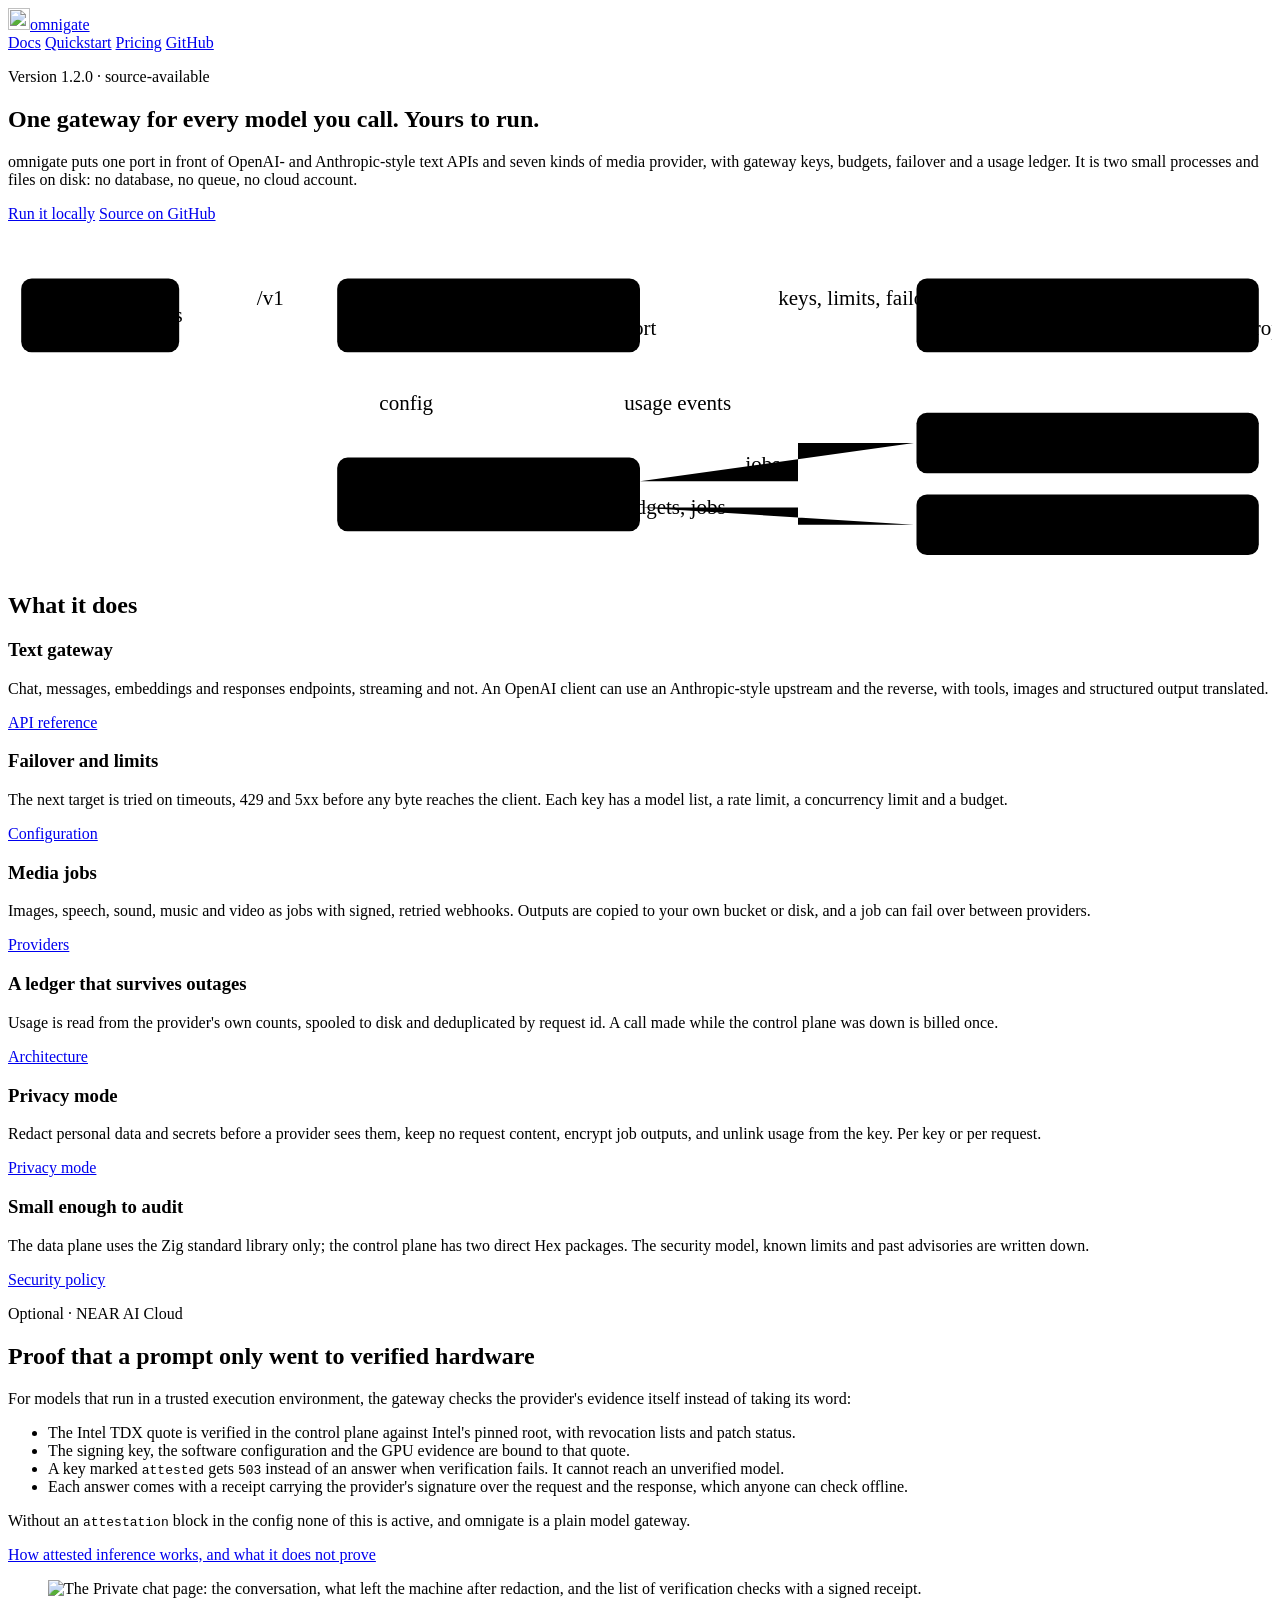
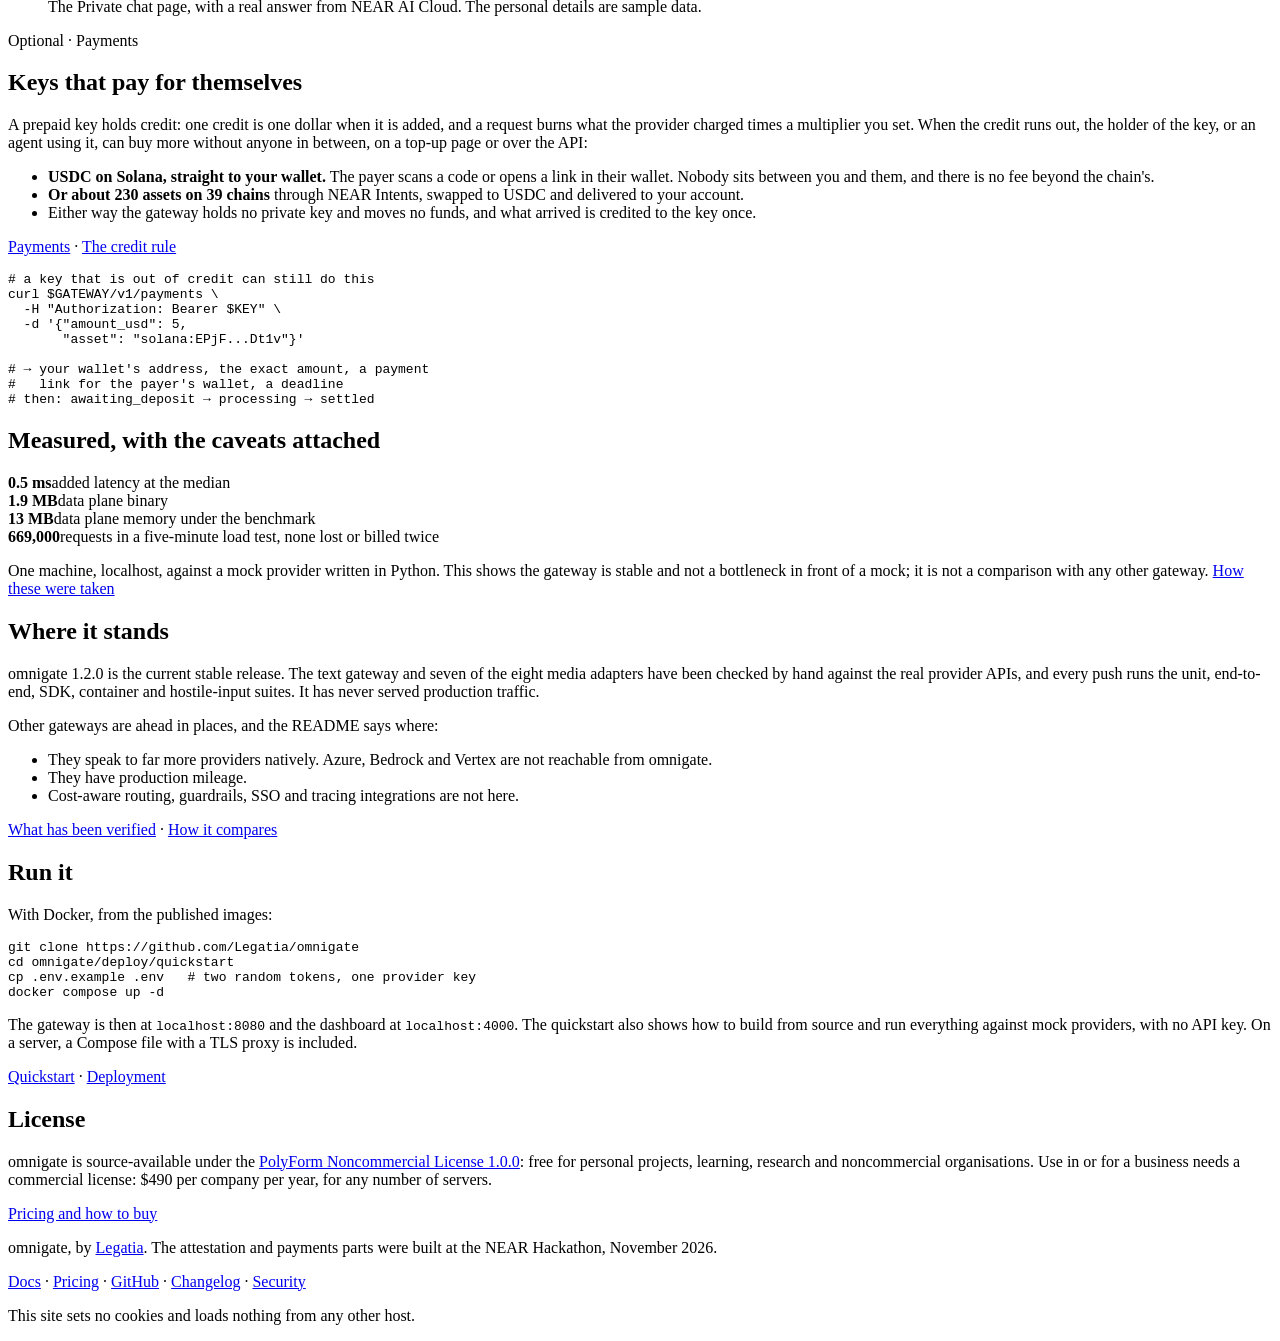
==== commit f497e8e4: "UX fixes from an audit: top-up page, dashboard, site, docs search, a Docker quickstart Top-up page: " ====
--- a/site/src/index.html
+++ b/site/src/index.html
@@ -17,7 +17,7 @@
     <a class="brand" href="/"><img src="/assets/icon.svg" alt="" width="22" height="22">omnigate</a>
     <nav>
       <a href="/docs/">Docs</a>
-      <a href="/docs/quickstart/">Quickstart</a>
+      <a class="not-small" href="/docs/quickstart/">Quickstart</a>
       <a href="/pricing/">Pricing</a>
       <a href="https://github.com/Legatia/omnigate">GitHub</a>
     </nav>
@@ -33,14 +33,14 @@
     <a class="button primary" href="/docs/quickstart/">Run it locally</a>
     <a class="button" href="https://github.com/Legatia/omnigate">Source on GitHub</a>
   </p>
-<svg class="diagram" viewBox="0 0 960 250" role="img" aria-label="Applications call the data plane, which calls the text providers. The control plane gives it configuration, receives usage events, runs media jobs and stores their outputs.">
+<div class="diagram-wrap"><svg class="diagram" viewBox="0 0 960 250" role="img" aria-label="Applications call the data plane, which calls the text providers. The control plane gives it configuration, receives usage events, runs media jobs and stores their outputs.">
     <defs><marker id="arrow" viewBox="0 0 10 10" refX="9" refY="5" markerWidth="7" markerHeight="7" orient="auto-start-reverse"><path d="M0 0 10 5 0 10z" class="head"/></marker></defs>
     <g class="box"><rect x="10" y="30" width="120" height="56" rx="8"/><rect x="250" y="30" width="230" height="56" rx="8" class="own"/><rect x="250" y="166" width="230" height="56" rx="8" class="own"/><rect x="690" y="30" width="260" height="56" rx="8"/><rect x="690" y="132" width="260" height="46" rx="8"/><rect x="690" y="194" width="260" height="46" rx="8"/></g>
     <g class="wire"><path d="M130 58H248"/><path d="M480 58H688"/><path d="M320 164V88"/><path d="M410 88V164"/><path d="M480 184H600V155H688"/><path d="M480 204H600V217H688"/></g>
     <g class="name"><text x="70" y="63">your apps</text><text x="365" y="55">data plane</text><text x="365" y="191">control plane</text><text x="820" y="55">text providers</text><text x="820" y="160">media providers</text><text x="820" y="222">your bucket or disk</text></g>
     <g class="sub"><text x="365" y="73">Zig · the public port</text><text x="365" y="209">Elixir · ledger, budgets, jobs</text><text x="820" y="73">OpenAI-style, Anthropic-style</text></g>
     <g class="tag"><text x="189" y="50">/v1</text><text x="282" y="130">config</text><text x="468" y="130">usage events</text><text x="585" y="50">keys, limits, failover</text><text x="560" y="176">jobs</text></g>
-  </svg>
+  </svg></div>
 </section>
 
 <section class="wrap">
@@ -101,13 +101,13 @@
 
 <section class="wrap split">
   <div>
-    <p class="kicker">Optional · NEAR Intents</p>
+    <p class="kicker">Optional · Payments</p>
     <h2>Keys that pay for themselves</h2>
-    <p>A prepaid key holds credit: one credit is one dollar when it is added, and a request burns what the provider charged times a multiplier you set. When the credit runs out, the holder of the key, or an agent using it, can buy more without anyone in between:</p>
+    <p>A prepaid key holds credit: one credit is one dollar when it is added, and a request burns what the provider charged times a multiplier you set. When the credit runs out, the holder of the key, or an agent using it, can buy more without anyone in between, on a top-up page or over the API:</p>
     <ul class="checks">
-      <li>It asks the gateway for a payment and gets a deposit address for the asset it wants to pay with, from about 230 assets on 39 chains.</li>
-      <li>The funds are swapped to USDC and delivered to the operator's account. The gateway never holds a private key.</li>
-      <li>What arrived is credited to the key, once.</li>
+      <li><strong>USDC on Solana, straight to your wallet.</strong> The payer scans a code or opens a link in their wallet. Nobody sits between you and them, and there is no fee beyond the chain's.</li>
+      <li><strong>Or about 230 assets on 39 chains</strong> through NEAR Intents, swapped to USDC and delivered to your account.</li>
+      <li>Either way the gateway holds no private key and moves no funds, and what arrived is credited to the key once.</li>
     </ul>
     <p><a class="more" href="/docs/payments/">Payments</a> · <a class="more" href="/docs/credits/">The credit rule</a></p>
   </div>
@@ -115,10 +115,10 @@
 curl $GATEWAY/v1/payments \
   -H "Authorization: Bearer $KEY" \
   -d '{"amount_usd": 5,
-       "asset": "nep141:wrap.near",
-       "refund_to": "payer.near"}'
+       "asset": "solana:EPjF...Dt1v"}'
 
-<span class="c"># → a deposit address, the amount to send, a deadline</span>
+<span class="c"># → your wallet's address, the exact amount, a payment</span>
+<span class="c">#   link for the payer's wallet, a deadline</span>
 <span class="c"># then: awaiting_deposit → processing → settled</span></code></pre>
 </section>
 
@@ -147,11 +147,12 @@
   </div>
   <div>
     <h2>Run it</h2>
-    <p>With Zig 0.17, Erlang/OTP 29 with Elixir 1.20 and Python 3.9 or newer:</p>
+    <p>With Docker, from the published images:</p>
 <pre class="hl"><code>git clone https://github.com/Legatia/omnigate
-cd omnigate/dataplane &amp;&amp; zig build
-cd .. &amp;&amp; python tools/e2e.py</code></pre>
-    <p>The last command starts mock providers, both processes and a few hundred checks; no API key is needed. On a server, a Compose file with a TLS proxy is included.</p>
+cd omnigate/deploy/quickstart
+cp .env.example .env   <span class="c"># two random tokens, one provider key</span>
+docker compose up -d</code></pre>
+    <p>The gateway is then at <code>localhost:8080</code> and the dashboard at <code>localhost:4000</code>. The quickstart also shows how to build from source and run everything against mock providers, with no API key. On a server, a Compose file with a TLS proxy is included.</p>
     <p><a class="more" href="/docs/quickstart/">Quickstart</a> · <a class="more" href="/docs/deployment/">Deployment</a></p>
   </div>
 </section>
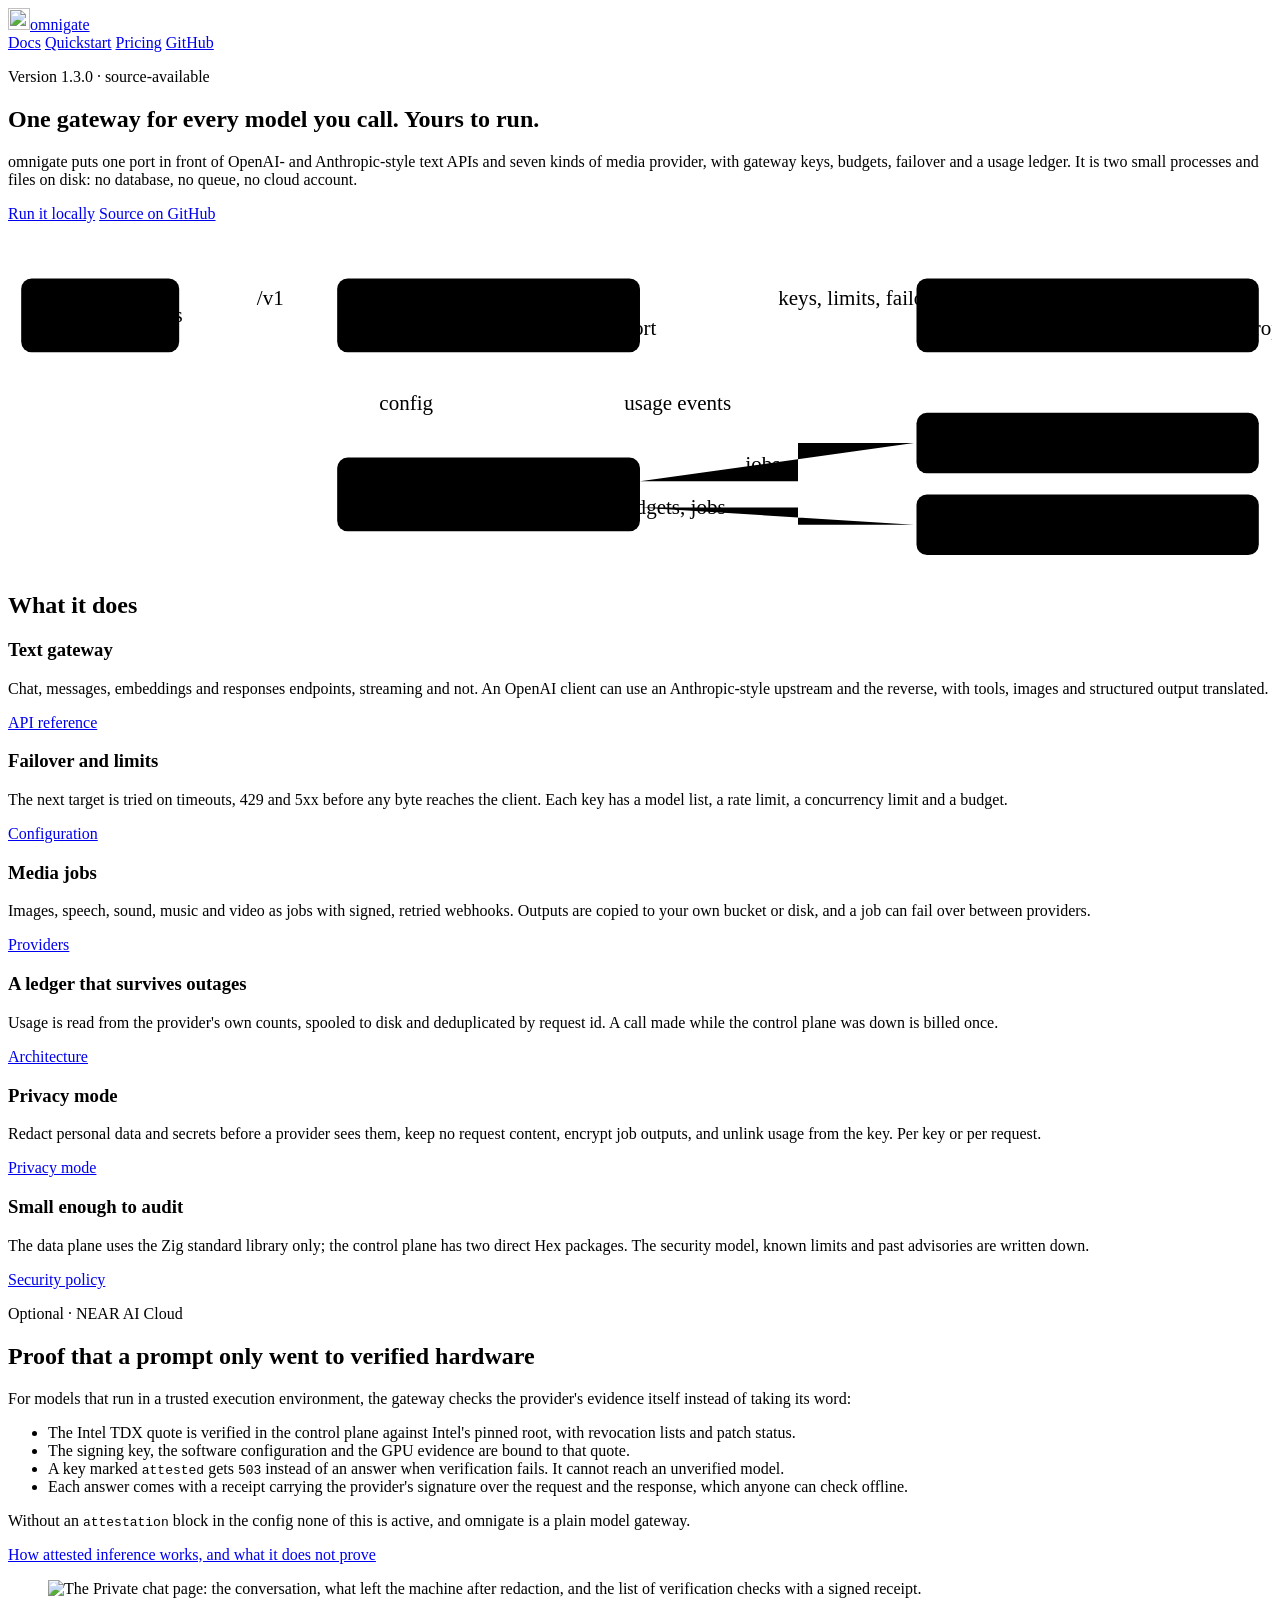
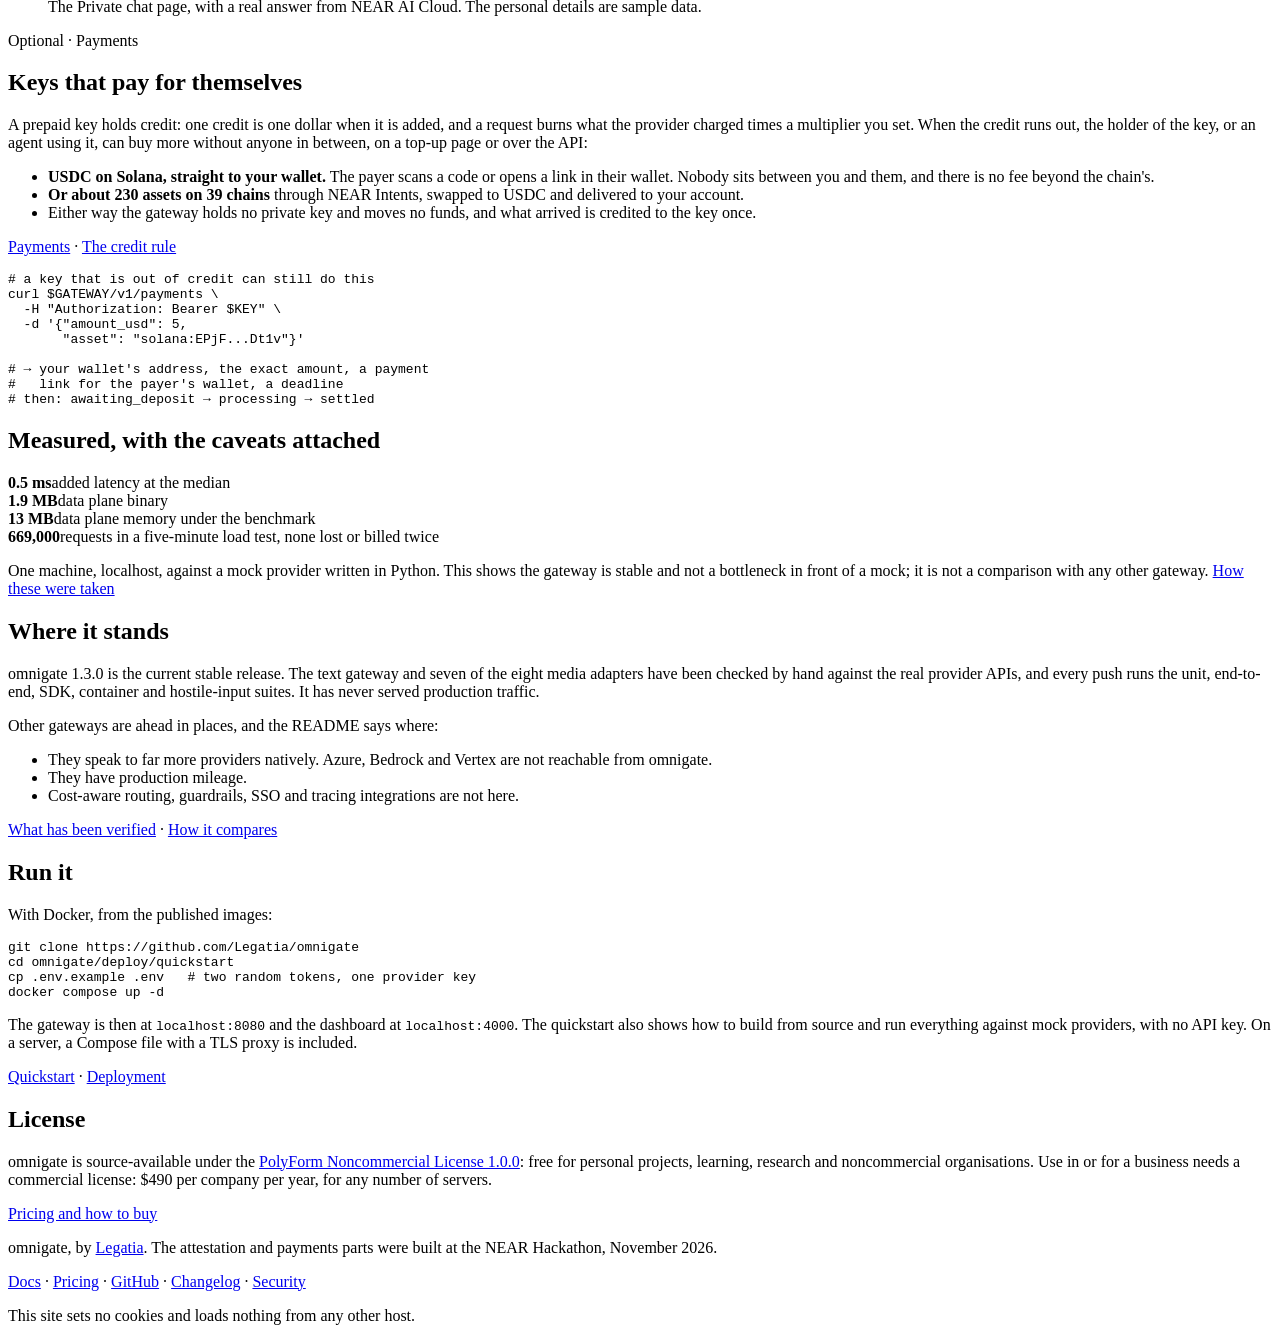
==== commit d5654f24: "Release 1.3.0 Co-Authored-By: Claude Fable 5.2 <noreply@anthropic.com>" ====
--- a/site/src/index.html
+++ b/site/src/index.html
@@ -26,7 +26,7 @@
 
 <main>
 <section class="hero wrap">
-  <p class="pill">Version 1.2.0 · source-available</p>
+  <p class="pill">Version 1.3.0 · source-available</p>
   <h1>One gateway for every model you call. Yours to run.</h1>
   <p class="lead">omnigate puts one port in front of OpenAI- and Anthropic-style text APIs and seven kinds of media provider, with gateway keys, budgets, failover and a usage ledger. It is two small processes and files on disk: no database, no queue, no cloud account.</p>
   <p class="actions">
@@ -136,7 +136,7 @@
 <section class="wrap split even">
   <div>
     <h2>Where it stands</h2>
-    <p>omnigate 1.2.0 is the current stable release. The text gateway and seven of the eight media adapters have been checked by hand against the real provider APIs, and every push runs the unit, end-to-end, SDK, container and hostile-input suites. It has never served production traffic.</p>
+    <p>omnigate 1.3.0 is the current stable release. The text gateway and seven of the eight media adapters have been checked by hand against the real provider APIs, and every push runs the unit, end-to-end, SDK, container and hostile-input suites. It has never served production traffic.</p>
     <p>Other gateways are ahead in places, and the README says where:</p>
     <ul>
       <li>They speak to far more providers natively. Azure, Bedrock and Vertex are not reachable from omnigate.</li>
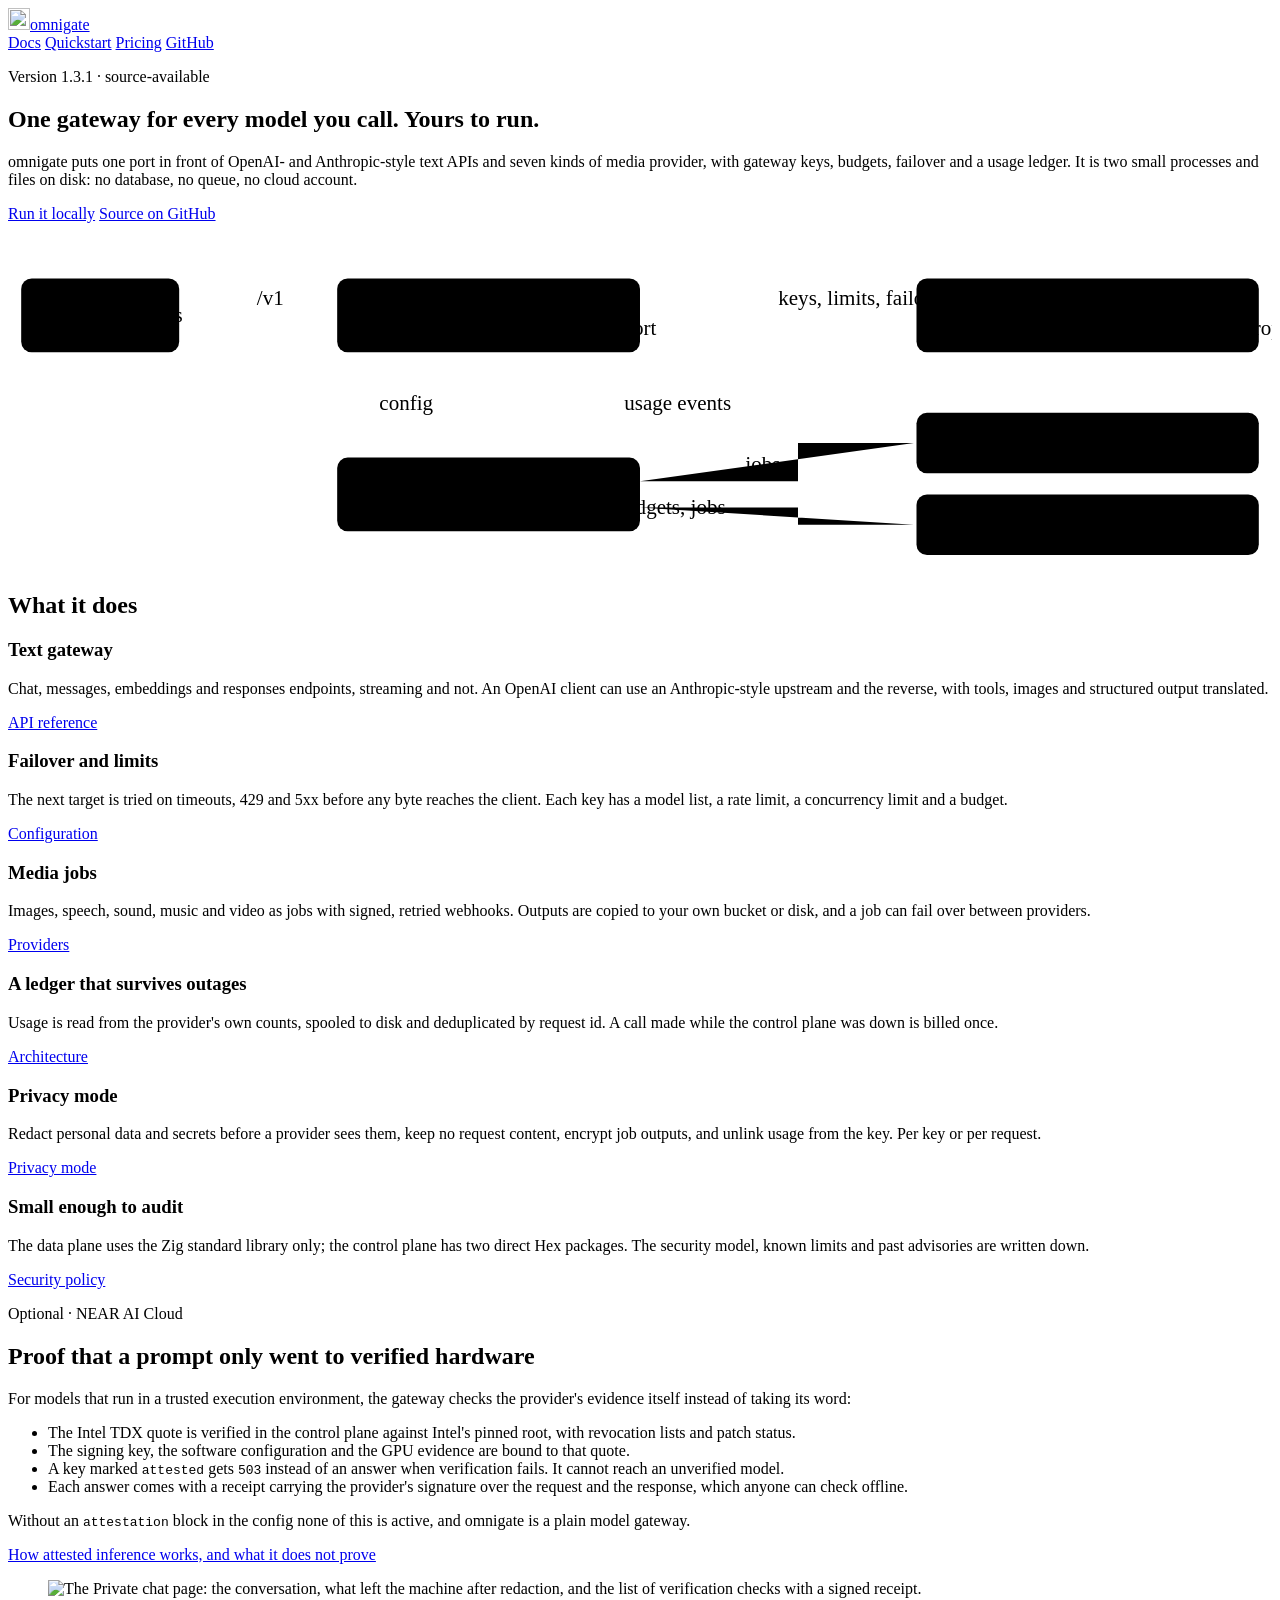
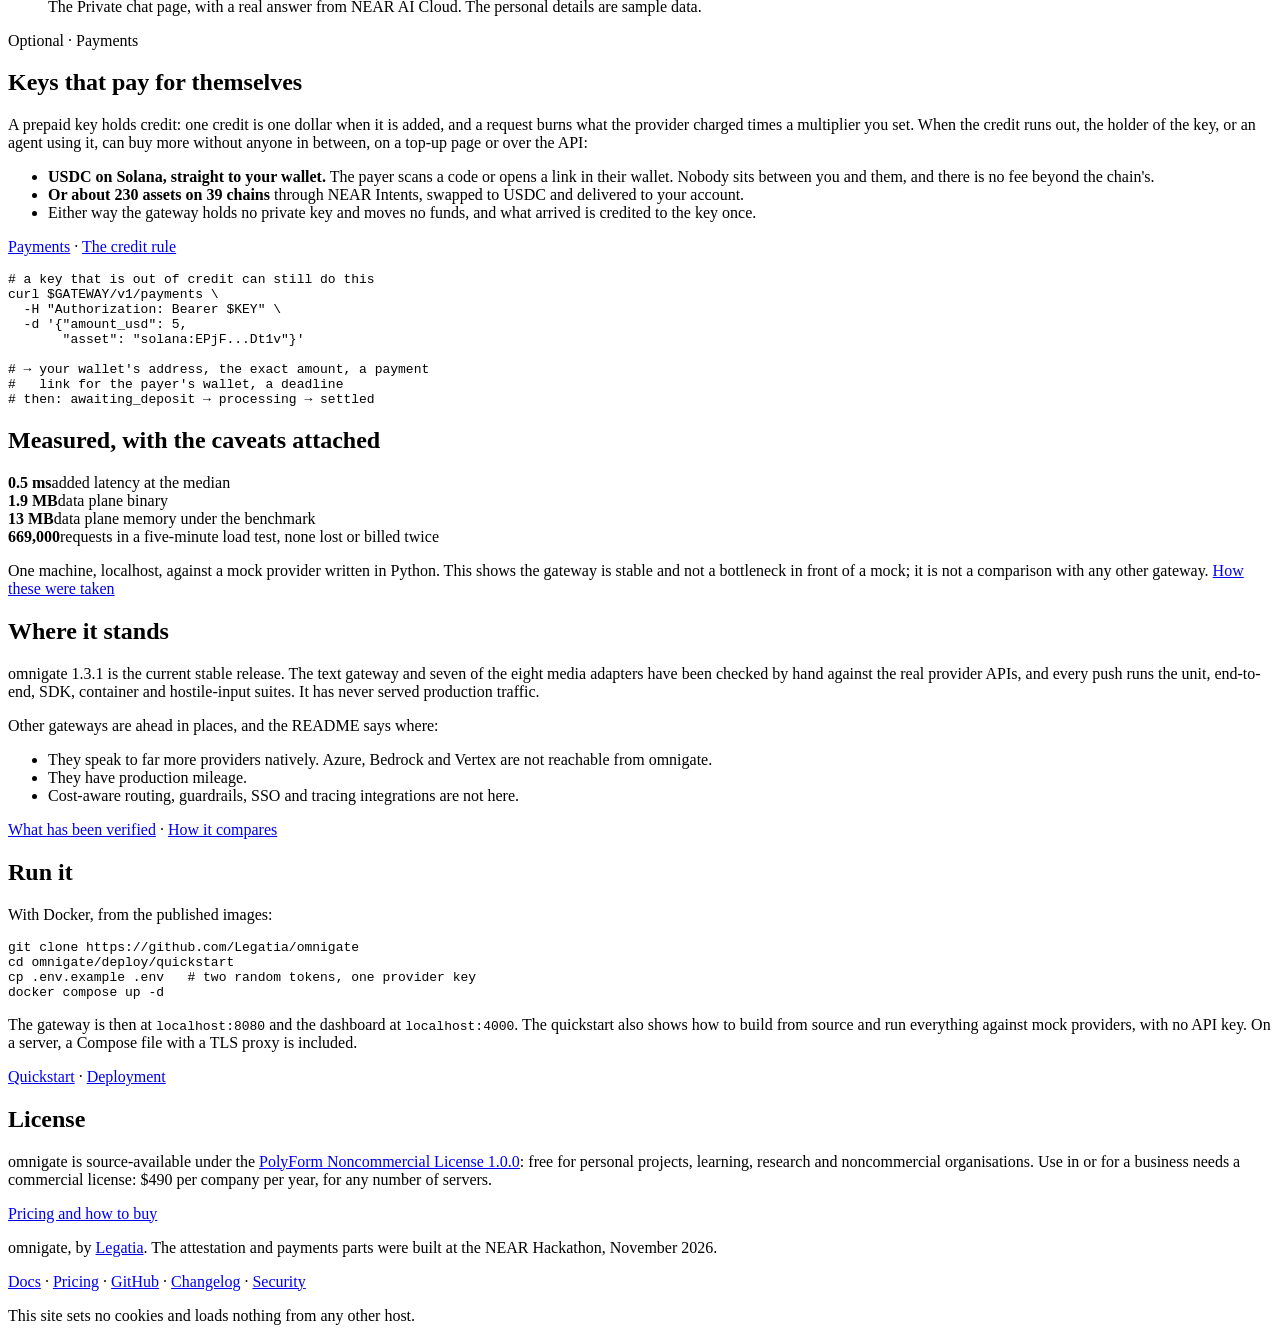
==== commit 356a07fb: "Release 1.3.1 The top-up page can name the operator, transaction signatures are links, signing in le" ====
--- a/site/src/index.html
+++ b/site/src/index.html
@@ -26,7 +26,7 @@
 
 <main>
 <section class="hero wrap">
-  <p class="pill">Version 1.3.0 · source-available</p>
+  <p class="pill">Version 1.3.1 · source-available</p>
   <h1>One gateway for every model you call. Yours to run.</h1>
   <p class="lead">omnigate puts one port in front of OpenAI- and Anthropic-style text APIs and seven kinds of media provider, with gateway keys, budgets, failover and a usage ledger. It is two small processes and files on disk: no database, no queue, no cloud account.</p>
   <p class="actions">
@@ -136,7 +136,7 @@
 <section class="wrap split even">
   <div>
     <h2>Where it stands</h2>
-    <p>omnigate 1.3.0 is the current stable release. The text gateway and seven of the eight media adapters have been checked by hand against the real provider APIs, and every push runs the unit, end-to-end, SDK, container and hostile-input suites. It has never served production traffic.</p>
+    <p>omnigate 1.3.1 is the current stable release. The text gateway and seven of the eight media adapters have been checked by hand against the real provider APIs, and every push runs the unit, end-to-end, SDK, container and hostile-input suites. It has never served production traffic.</p>
     <p>Other gateways are ahead in places, and the README says where:</p>
     <ul>
       <li>They speak to far more providers natively. Azure, Bedrock and Vertex are not reachable from omnigate.</li>
